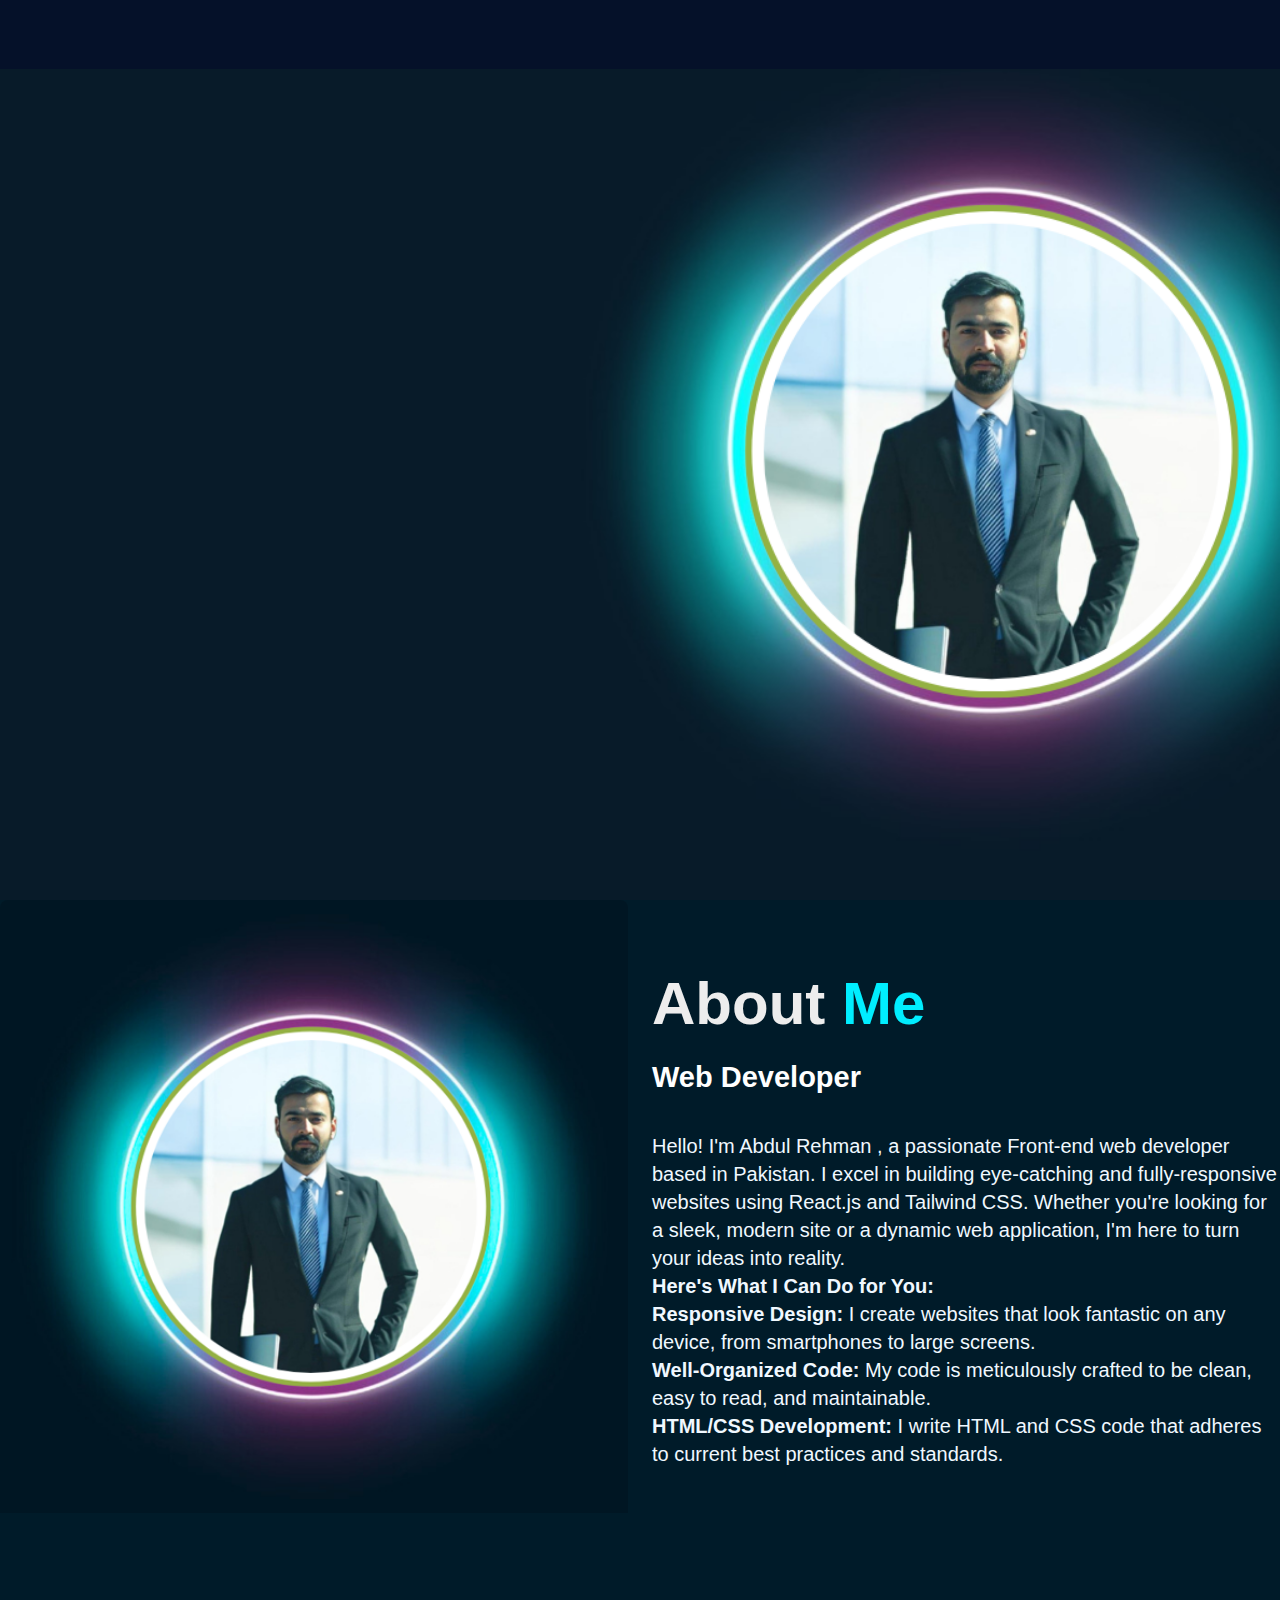
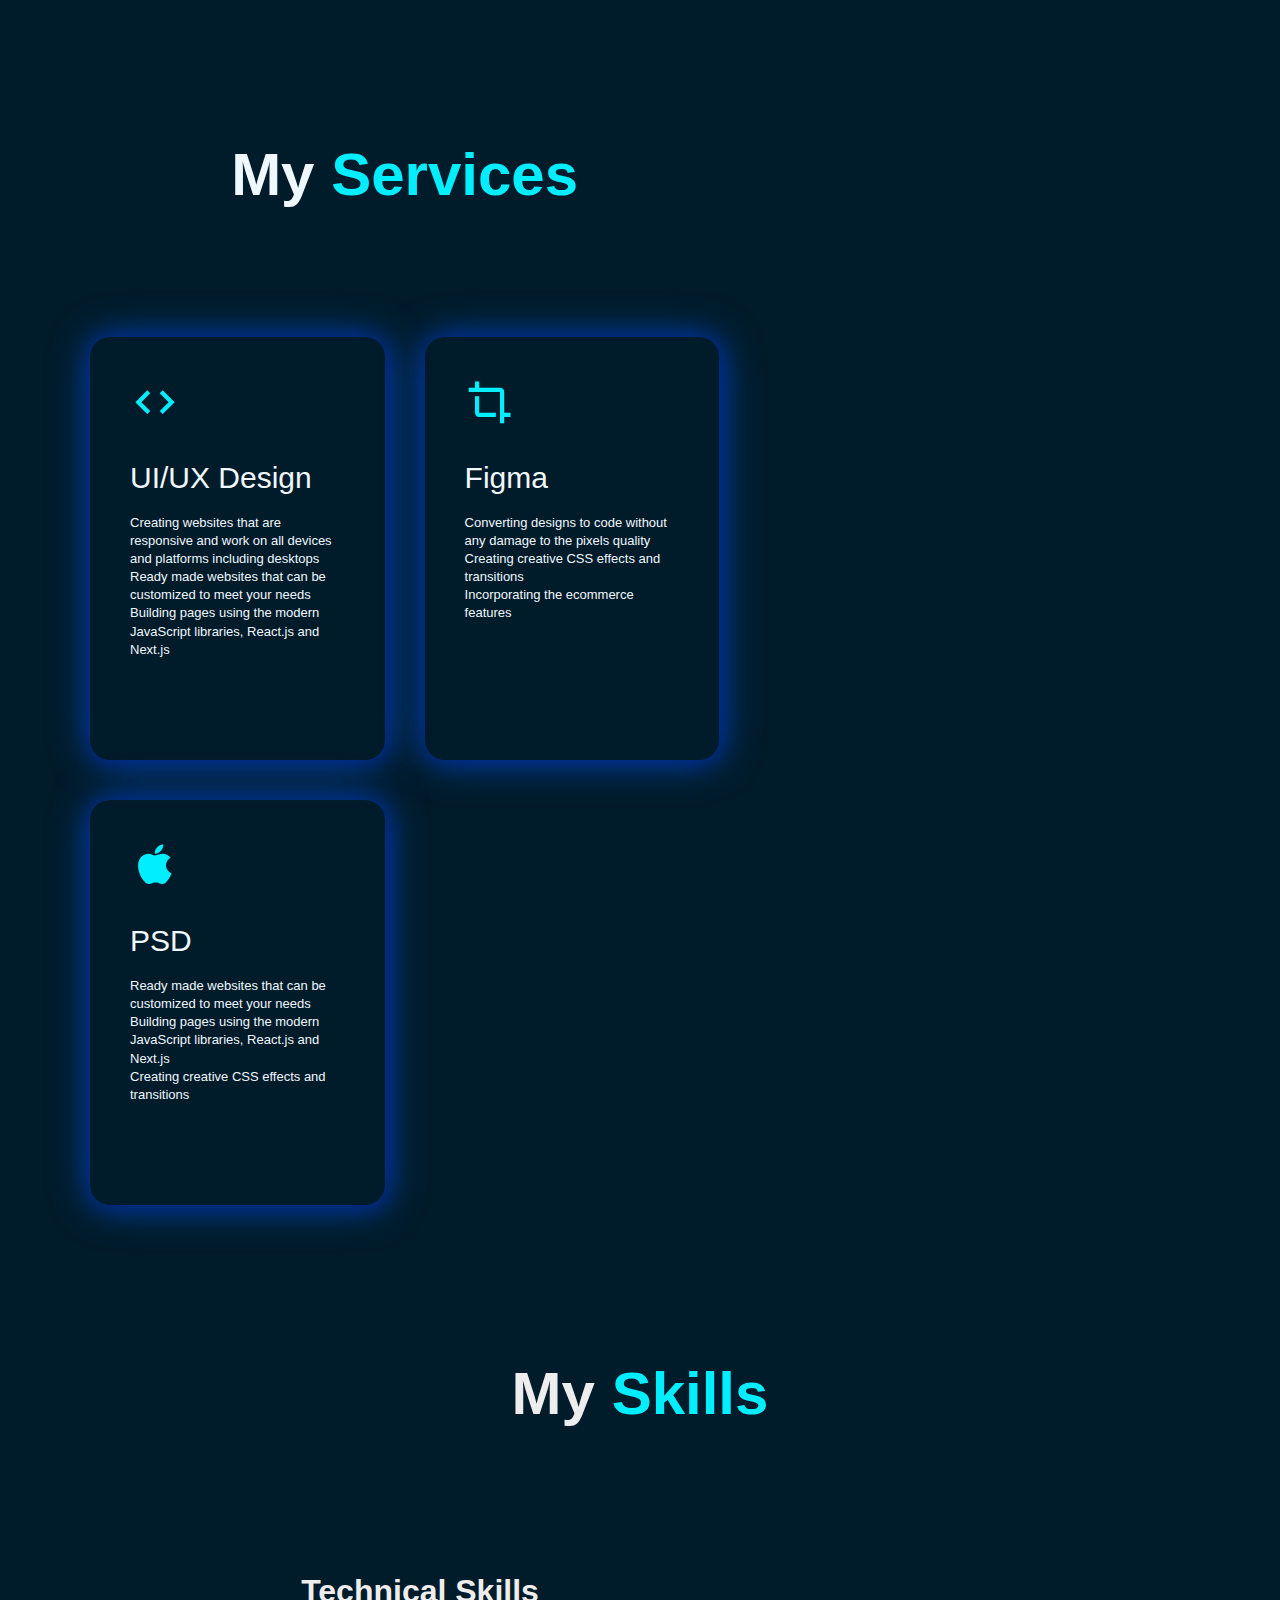
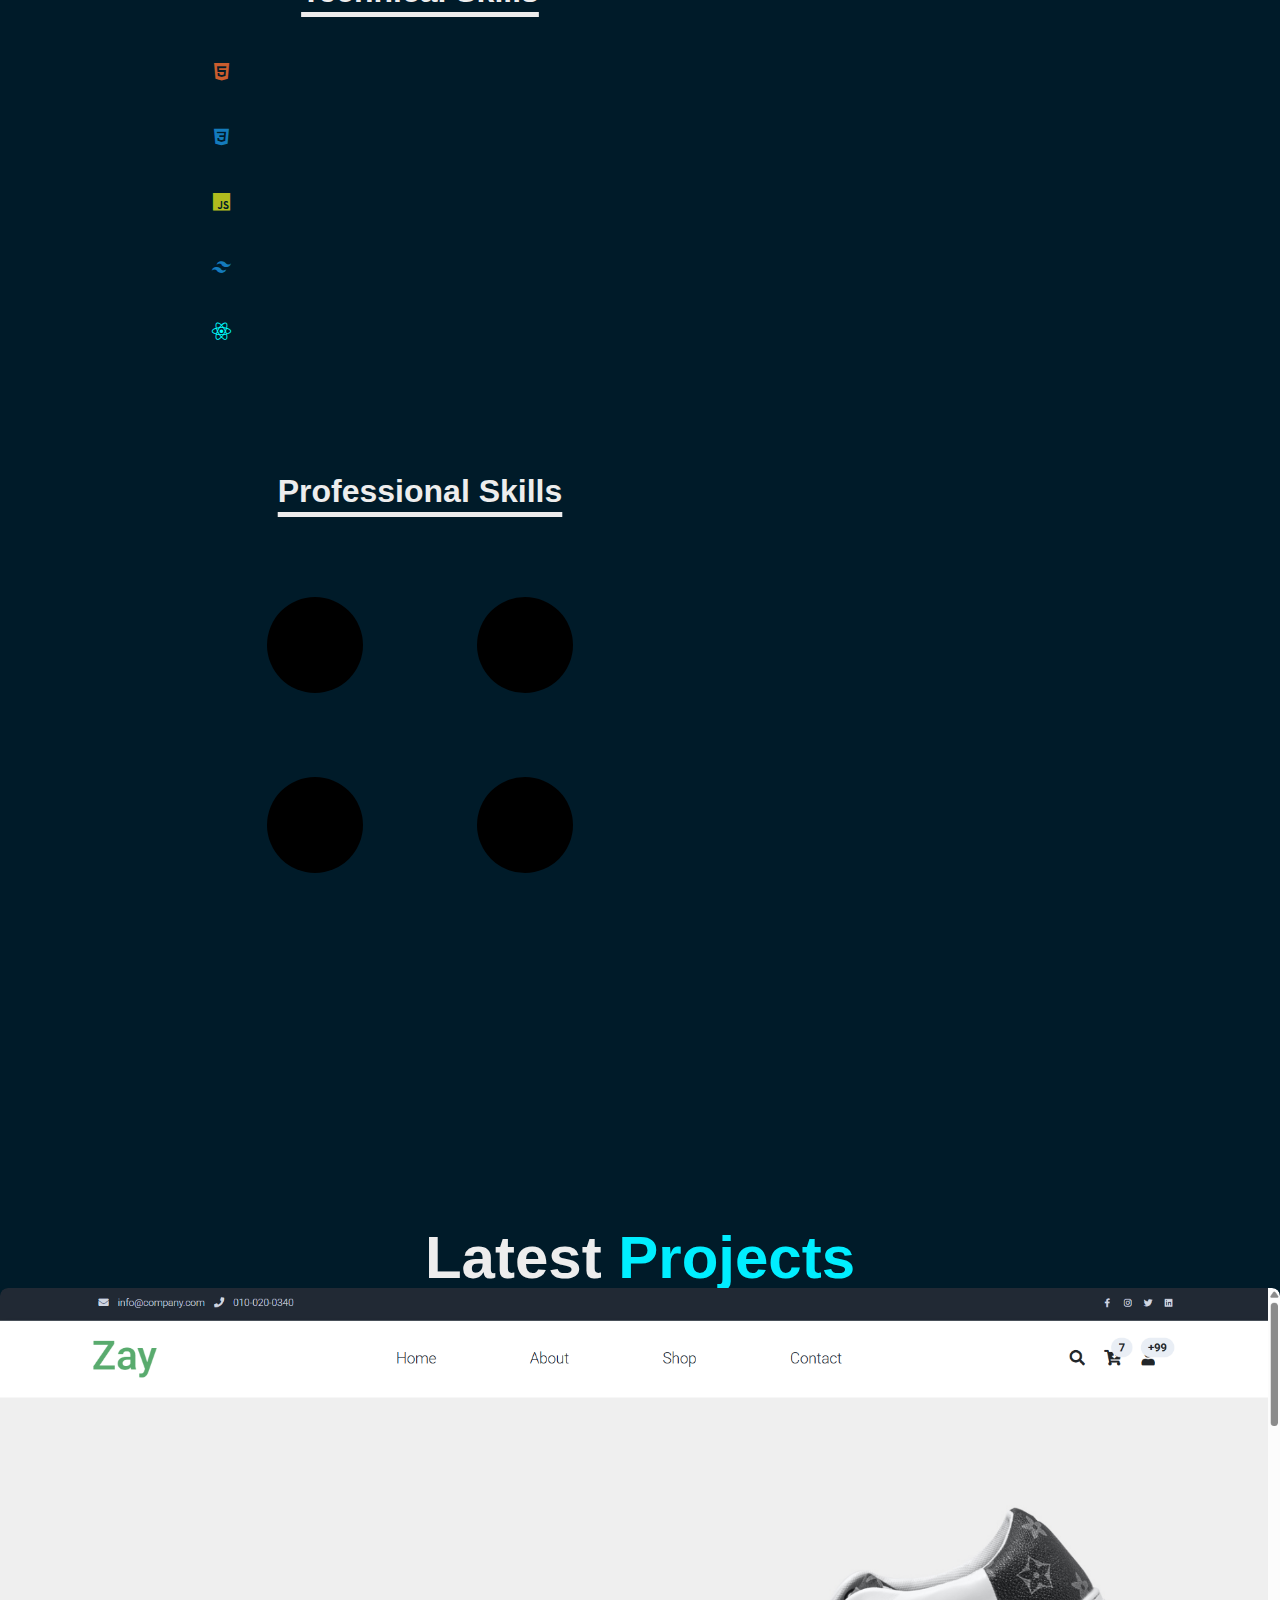
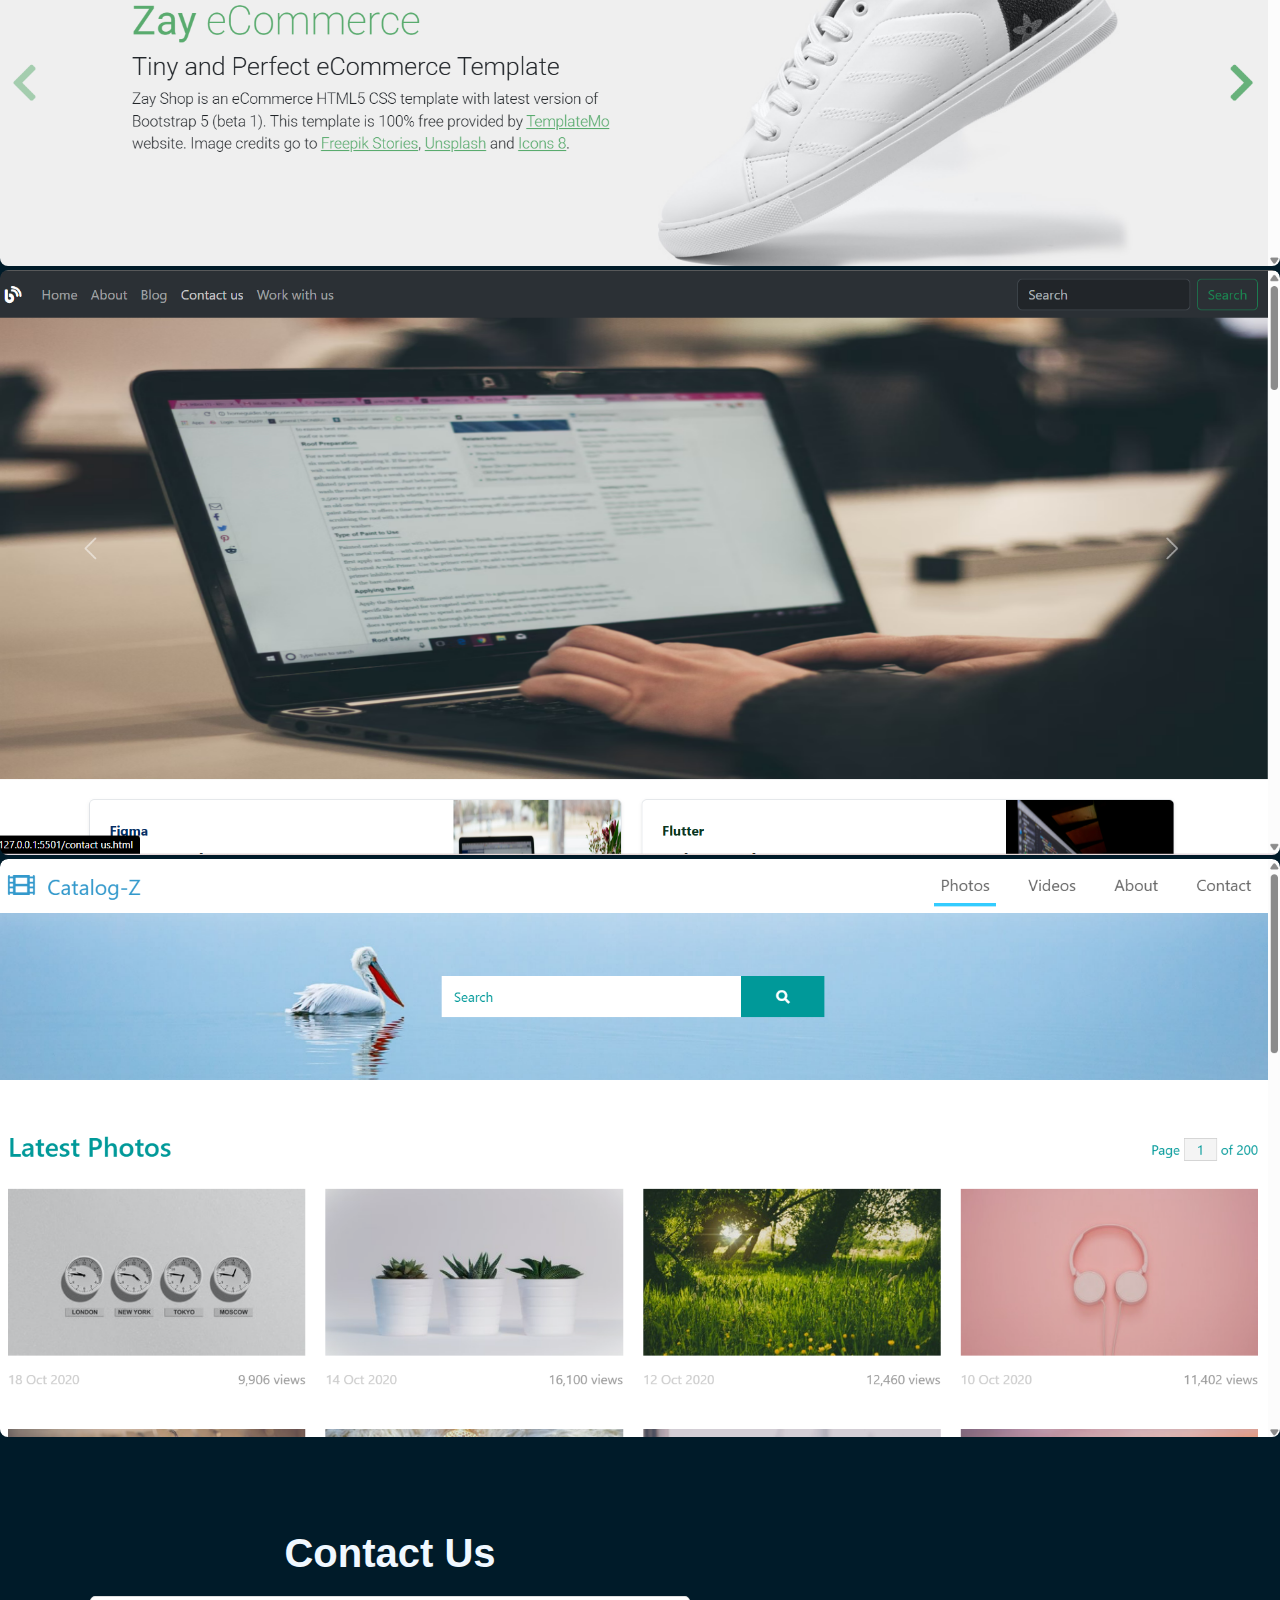
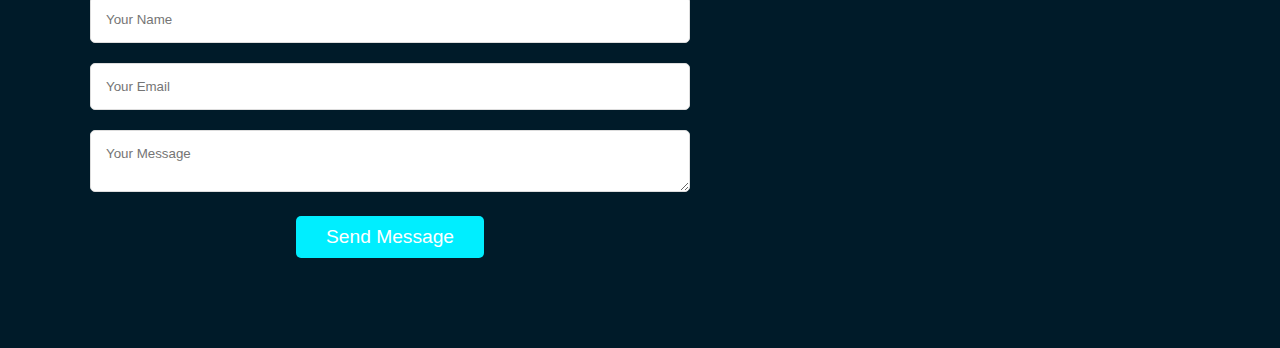
==== index.html @ 51a571d7 "Project added" ====
<!DOCTYPE html>
<html lang="en">

<head>
    <meta charset="UTF-8">
    <meta name="viewport" content="width=device-width, initial-scale=1.0">
    <title>Portfolio</title>
    <link rel="stylesheet" href="style.css">
    <link href='https://unpkg.com/boxicons@2.1.4/css/boxicons.min.css' rel='stylesheet'>
</head>

<body>
    <!-- header/navbar -->
    <header class="header">
        <a href="#" class="logo">Portfolio</a>


        <nav class="navbar">
                <a href="#home" style="--i:1" class="active">Home</a>
                <a href="#about" style="--i:2">About</a>
                <a href="#Services" style="--i:3">Skills</a>
                <a href="#portfolio" style="--i:4">Portfolio</a>
                <a href="#contact" style="--i:5">Contact</a>
        </nav>
    </header>

    <main>
        <!-- Hero Section/Home -->
        <section class="home" id="home">
            <div class="home-content">
                <h3>Hello, It's Me</h3>
                <h1>Abdul Rehman</h1>
                <h3>And I'm a</h3>
                <p>Trusted Frontend Developer with 5 years
                    <br> of experience , I am Abdul Rehman. <br> With a strong
                    background in software <br> engineering and a passion for innovation, <br> I specialize in frontend
                    development using <br> HTML, CSS, JavaScript and Tailwind CSS.
                </p>
                <div class="home-sci">
                    <a href="#" style="--i:6"><i class='bx bxl-github'></i></a>
                    <a href="#" style="--i:7"><i class='bx bxl-instagram'></i></a>
                    <a href="#" style="--i:8"><i class='bx bxl-facebook-square'></i></a>
                    <a href="#" style="--i:9"><i class='bx bxl-linkedin-square'></i></a>
                </div>
                <a href="#" class="btn-box">More About Me</a>
            </div>

        </section>
        <!-- About -->
        <section class="about" id="about">
            <div class="about-img">
                <img src="./Screenshot 2025-03-26 035234.png" alt="">
            </div>
            <div class="about-text">
                <h2>About <span>Me</span></h2>
                <h4>Web Developer</h4>
                <p>Hello! I'm Abdul Rehman , a passionate Front-end web developer based in Pakistan. I excel in building
                    eye-catching and fully-responsive websites using React.js and Tailwind CSS. Whether you're looking
                    for a sleek, modern site or a dynamic web application, I'm here to turn your ideas into reality.
                    <br>
                    <b>Here's What I Can Do for You:</b> <br>
                    <b>Responsive Design:</b> I create websites that look fantastic on any device, from smartphones to
                    large screens. <br>
                    <b>Well-Organized Code:</b> My code is meticulously crafted to be clean, easy to read, and
                    maintainable. <br>
                    <b>HTML/CSS Development:</b> I write HTML and CSS code that adheres to current best practices and
                    standards.
                </p>
                <a href="#" class="btn-box">More About Me</a>
            </div>

        </section>
        <!-- Services -->
        <section>
            <div class="Services" id="Services">
                <div class="container">
                    <h1 class="sub-title">My <span>Services</span></h1>
                    <div class="Services-list">
                        <div>
                            <i class='bx bx-code' style='color:#00eeff'></i>
                            <h2>UI/UX Design</h2>
                            <p>Creating websites that are responsive and work on all devices and platforms including
                                desktops <br>
                                Ready made websites that can be customized to meet your needs
                                <br> Building pages using the modern JavaScript libraries, React.js and Next.js
                            </p>
                            <a href="#" class="read">learn more</a>
                        </div>
                        <div>
                            <i class='bx bx-crop' style='color:#00eeff'></i>
                            <h2>Figma</h2>
                            <p>Converting designs to code without any damage to the pixels quality <br>
                                Creating creative CSS effects and transitions
                                <br>
                                Incorporating the ecommerce features
                            </p>
                            <a href="#" class="read">learn more</a>
                        </div>
                        <div>
                            <i class='bx bxl-apple' style='color:#00eeff'></i>
                            <h2>PSD</h2>
                            <p>Ready made websites that can be customized to meet your needs
                                <br>
                                Building pages using the modern JavaScript libraries, React.js and Next.js
                                <br> Creating creative CSS effects and transitions
                            </p>
                            <a href="#" class="read">learn more</a>
                        </div>
                    </div>
                </div>
            </div>
        </section>
        <!-- Skills -->

        <h1 class="sub-title">My <span>Skills</span></h1>

        <section>
            <div class="container1" id="Skills">
                <h1 class="heading1">Technical Skills</h1>
                <div class="Technical-bars">
                    <div class="bar"><i style="color: #c95d2e;" class='bx bxl-html5'></i>
                        <div class="info">
                            <span>HTML</span>
                        </div>
                        <div class="progress-line html">
                            <span></span>
                        </div>
                    </div>
                    <div class="bar"><i style="color: #147bbc;" class='bx bxl-css3'></i>
                        <div class="info">
                            <span>CSS</span>
                        </div>
                        <div class="progress-line css">
                            <span></span>
                        </div>
                    </div>
                    <div class="bar"><i style="color: #b0bc1e;" class='bx bxl-javascript'></i>
                        <div class="info">
                            <span>JavaScript</span>
                        </div>
                        <div class="progress-line JavaScript">
                            <span></span>
                        </div>
                    </div>
                    <div class="bar"><i style="color: #147bbc;" class='bx bxl-tailwind-css'></i>
                        <div class="info">
                            <span>Tailwind-CSS</span>
                        </div>
                        <div class="progress-line Tailwind-CSS">
                            <span></span>
                        </div>
                    </div>
                    <div class="bar"><i style="color: aqua;" class='bx bxl-react'></i>
                        <div class="info">
                            <span>React</span>
                        </div>
                        <div class="progress-line React">
                            <span></span>
                        </div>
                    </div>
                </div>
            </div>


            <div class="container1">
                <h1 class="heading1">Professional Skills</h1>
                <div class="radial-bars">

                    <div class="radial-bar">
                        <svg x="0px" y="0px" viewBox="0 0 200 200">
                            <circle class="progress-bar" cx="100" cy="100" r="80"></circle>
                            <circle class="path path-1" cx="100" cy="100" r="80"></circle>
                        </svg>
                        <div class="percentage">90%</div>
                        <div class="text">Creativity</div>
                    </div>
                    <div class="radial-bar">
                        <svg x="0px" y="0px" viewBox="0 0 200 200">
                            <circle class="progress-bar" cx="100" cy="100" r="80"></circle>
                            <circle class="path path-2" cx="100" cy="100" r="80"></circle>
                        </svg>
                        <div class="percentage">65%</div>
                        <div class="text">Communication</div>
                    </div>
                    <div class="radial-bar">
                        <svg x="0px" y="0px" viewBox="0 0 200 200">
                            <circle class="progress-bar" cx="100" cy="100" r="80"></circle>
                            <circle class="path path-3" cx="100" cy="100" r="80"></circle>
                        </svg>
                        <div class="percentage">75%</div>
                        <div class="text">Problem Solving</div>
                    </div>
                    <div class="radial-bar">
                        <svg x="0px" y="0px" viewBox="0 0 200 200">
                            <circle class="progress-bar" cx="100" cy="100" r="80"></circle>
                            <circle class="path path-4" cx="100" cy="100" r="80"></circle>
                        </svg>
                        <div class="percentage">85%</div>
                        <div class="text">Team-Work</div>
                    </div>
                </div>
            </div>
        </section>

        <!-- Portfolio -->

        <section>
            <div id="portfolio" id="project">
                <div class="main-text" id="project">
                    <h2>Latest <span>Projects</span></h2>
                    <div class="portfolio-content">
                        <div class="row">
                            <img src="./Screenshot 2025-03-26 003918.png" alt="">
                            <div class="layer">
                                <h5>E-commerce</h5>
                            </div>
                        </div>
                    </div>
                    <div class="portfolio-content">
                        <div class="row">
                            <img src="./Screenshot 2025-03-26 004250.png" alt="">
                            <div class="layer">
                                <h5>Blogging</h5>
                            </div>
                        </div>
                    </div>
                    <div class="portfolio-content">
                        <div class="row">
                            <img src="./Screenshot 2025-03-26 004415.png" alt="">
                            <div class="layer">
                                <h5>Blogging</h5>
                            </div>
                        </div>
                    </div>
                </div>
            </div>
        </section>

        <!-- contact -->
        <section id="contact" class="section contact-section">
            <div class="container">
                <h2>Contact <span> Us</span></h2>
                <form id="contact-form">
                    <input type="text" name="name" placeholder="Your Name" required>
                    <input type="email" name="email" placeholder="Your Email" required>
                    <textarea name="message" placeholder="Your Message" required></textarea>
                    <button type="submit">Send Message</button>
                </form>
            </div>
        </section>

    </main>
    <script src="/script.js"></script>
</body>

</html>
---- style.css ----
* {
  margin: 0;
  padding: 0;
  box-sizing: border-box;
  font-family: "poppins", sans-serif;
}

body {
  color: #ededed;
  background: #001b29;
}
/* header */
.header {
  position: fixed;
  top: 0;
  left: 0;
  width: 100%;
  padding: 20px 10%;
  background: #051129;
  display: flex;
  justify-content: space-between;
  align-items: center;
  z-index: 100;
}

.logo {
  position: relative;
  font-size: 25px;
  color: #fff;
  text-decoration: none;
  font-weight: 600;
  cursor: default;
  opacity: 0;
  animation: slideRight 1s ease forwards;
}

.navbar a {
  display: inline-block;
  font-size: 25px;
  color: #fff;
  text-decoration: none;
  font-weight: 500;
  margin-left: 35px;
  transition: 0.3s;
  opacity: 0;
  animation: slideTop 0.5s ease forwards;
  animation-delay: calc(0.2 * var(--i));
}
.navbar a:hover {
  color: #0ef;
}

/* Hero section */

.home {
  position: relative;
  width: 100%;
  height: 100vh;
  background: url("./Untitled\ design.png")
    no-repeat;
  background-size: cover;
  background-position: center;
  display: flex;
  
  justify-content: space-between;
  align-items: center;
  padding: 70px 10% 0;
}

.home-content {
  max-width: 600px;
}
.home-content h3 {
  font-size: 32px;
  font-weight: 700px;
  opacity: 0;
  animation: slideBottom 1s ease forwards;
  animation-delay: 0.7s;
}
.home-content h1 {
  font-size: 56px;
  font-weight: 700;
  margin: -3px 0;
  opacity: 0;
  animation: slideRight 1s ease forwards;
  animation-delay: 1s;
}
.home-content p {
  font-size: 20px;
  opacity: 0;
  animation: slideLeft 1s ease forwards;
  animation-delay: 1s;
}
.home-sci a {
  display: inline-flex;
  justify-content: center;
  align-items: center;
  width: 40px;
  height: 40px;
  background: transparent;
  border: 2px solid #0ef;
  border-radius: 50%;
  font-size: 20px;
  color: #0ef;
  text-decoration: none;
  transition: 0.5s ease;
  opacity: 0;
  animation: slideLeft 1s ease forwards;
  animation-delay: calc(0.2s * var(--i));
  margin: 30px 15px 30px 0;
}
.home-sci a:hover {
  background: #0ef;
  color: #001b29;
  box-shadow: 0 0 20px #0ef;
}
.btn-box {
  display: inline-block;
  padding: 12px 20px;
  background: #0ef;
  border-radius: 40px;
  font-size: 16px;
  color: #001b29;
  letter-spacing: 1px;
  text-decoration: none;
  font-weight: 600;
  opacity: 0;
  animation: slideTop 1s ease forwards;
  animation-delay: 2s;
  box-shadow: 0 0 5px #0ef, 0 0 25px #0ef;
}
.btn-box:hover {
  box-shadow: 0 0 5px cyan, 0 0 25px cyan, 0 0 50px cyan, 0 0 100px cyan,
    0 0 200px cyan;
}




/* About Section */

.about{
    display: grid;
    grid-template-columns: repeat(2, 1fr);
    align-items: center;
    gap: 1.5rem;
}
.about-img img{
    padding-bottom: 20%;
    max-width: 630px;
    height: auto;
    width: 100%;
    border-radius: 8px;
}
.about-text h2{
    font-size: 60px;
}
.about-text h2 span{
    color: #0ef;
}
.about-text h4{
    font-size: 29px;
    font-weight: 600;
    color: #fff;
    line-height: 1.7;
    margin: 15px 0 30px;
}
.about-text p{
    color: aliceblue;
    font-size: 20px;
    line-height: 1.4;
    margin-bottom: 4rem;
}

/* Services */

#Services{
    color: aliceblue;
    font-size: 20px;
    line-height: 1.4;
    margin-bottom: 4rem;
}
.sub-title{
    text-align: center;
    font-size: 60px;
    padding-bottom: 70px;
}
.sub-title span{
    color: #0ef;
}
.container {
    padding: 90px;
}
.Services-list {
    display: grid;
    grid-template-columns: repeat(auto-fit,minmax(259px,1fr));
    grid-gap: 40px;
    margin-top: 50px;
}
.Services-list div{
    background-color: transparent;
    padding: 40px;
    font-size: 13px;
    font-weight: 13px;
    border-right: 10px;
    border-radius: 20px;
    transition: background 0.5s, transform 0.5s;
    box-shadow: 1px 1px 20px #012290f7,
    1px 1px 40px #0053b8f7;
}
.Services-list div i{
  font-size:  50px;
  margin-bottom: 30px;
}
.Services-list div h2{
  font-size: 30px;
  font-weight: 500;
  margin-bottom: 15px;
}
.Services-list div a{
  text-decoration: none;
  color: #000000;
  font-size: 12px;
  margin-top: 20px;
  display: inline-block;
}
.read{
  display: inline-block;
  padding: 12px 28px;
  background: #0ef;
  border-radius: 40px;
  font-size: 16px;
  color: #001b29;
  letter-spacing: 1px;
  text-decoration: none;
  font-weight: 600;
  opacity: 0;
  animation: slideTop 1s ease forwards;
  animation-delay: 2s;
  box-shadow: 0 0 5px #0ef,
  0 0 25px #0ef;
}
.read:hover {
  box-shadow: 0 0 5px cyan, 0 0 25px cyan, 0 0 50px cyan, 0 0 100px cyan,
  0 0 200px cyan;
}
.Services-list div:hover{
  transform: translateY(-10px);
}

/* Skill */

section{
  display: flex;
  flex-wrap: wrap;
}
.container1{
  width: 600px;
  height: 500px;
  padding: 75px 90px;
  margin-left: 120px;
}
.heading1{
  text-align: center;
  text-decoration: underline;
  text-underline-offset: 10px;
  text-decoration-thickness: 5px;
  margin-bottom: 50px;
}
.bar{
  font-size: 23px;
}
.Technical-bars .bar{
  margin-top: 40px 0;
}
.Technical-bars .bar:first-child{
  margin-top: 0;
}
.Technical-bars .bar:last-child{
  margin-bottom: 0;
}
.Technical-bars .bar .info{
  margin-bottom: 5px;
}
.Technical-bars .bar .info span{
  font-size: 17px;
  font-weight: 500;
  animation: showText 0.5s 1s linear forwards;
  opacity: 0;
}
.Technical-bars .bar .progress-line{
  position: relative;
  border-radius: 10px;
  width: 100%;
  height: 5px;
  background-color: #000000;
  animation: animate 1s cubic-bezier(1,0,0,5,1) forwards;
  transform: scaleX(0);
  transform-origin: left;
}

@keyframes animate {
  100%{
    transform: scaleX(1);
  }
}
.Technical-bars .bar .progress-line span{
  height: 100%;
  background-color: #0ef;
  position: absolute;
  border-radius: 10px;
  animation: animate 1s 1s cubic-bezier(1,0,0,5,1) forwards;
  transform: scaleX(0);
  transform-origin: left;
}
.progress-line .html span{
  width: 90%;
}
.progress-line .css span{
  width: 60%;
}
.progress-line .JavaScript span{
  width: 70%;
}
.progress-line .Tailwind-CSS span{
  width: 80%;
}
.progress-line .React span{
  width: 75%;
}


.progress-line span::after{
  position: absolute;
  padding: 1px 8px;
  background-color: #000000;
  color: #fff;
  font-size: 12px;
  border-radius: 3px;
  top: -20px;
  right: -20px;
  animation: showText 0.5s  1.5s linear forwards;
  opacity: 0;
}
.progress-line .html span::after{
  content: "90%";
}
.progress-line .css span::after{
  content: "60%";
}
.progress-line .JavaScript span::after{
  content: "85%";
}
.progress-line .Tailwind-CSS span::after{
  content: "90%";
}
.progress-line .React span::after{
  content: "90%";
}

.progress-line span::before{
  content: "";
  position: absolute;
  width: 0;
  height: 0;
  border: 7px solid transparent;
  border-bottom-width: 0px;
  border-right-width: 0px;
  border-top-color: #000;
  top: -10px;
  right: 0;
  animation: showText 0.5s 1.5s linear forwards;
  opacity: 0;
}

@keyframes showText{
  100%{
    opacity: 1;
  }
} 

.radial-bars{
  width: 100%;
  display: flex;
  flex-wrap: wrap;
  justify-content: space-evenly;
  align-items: flex-start;
}
.radial-bars .radial-bar{
  width: 50%;
  height: 170px;
  margin-bottom: 10px;
  position: relative;
}

.radial-bars .radial-bar svg{
  position: absolute;
  top: 50%;
  left: 50%;
  transform: translate(-50%, -50%) rotate(-90deg);
  width: 120px;
  height: 160px;
}
.radial-bars .radial-bar .prgress-bar{
  stroke-width: 10;
  stop-color: black;
  fill: transparent;
  stroke-dasharray: 502;
  stroke-dashoffset: 502;
  stroke-linecap: round;
  animation: animate-bar 1s linear forwards;
}
@keyframes animate-bar {
  100%{
    stroke-dashoffset: -1;
  }
} 
.path{
  stroke-width: 10;
  stroke: #0ef;
  fill: transparent;
  stroke-dasharray: 502;
  stroke-dashoffset: 502;
  stroke-linecap: round;
}
.path-1{animation: animate-path1 1s 1s linear forwards;}
.path-2{animation: animate-path2 1s 1s linear forwards;}
.path-3{animation: animate-path3 1s 1s linear forwards;}
.path-4{animation: animate-path4 1s 1s linear forwards;}

@keyframes animate-path1 {
  100%{
    stroke-dashoffset: 50;;
  }
  
}
@keyframes animate-path2 {
  100%{
    stroke-dashoffset: 175;;
  }
  
}@keyframes animate-path3 {
  100%{
    stroke-dashoffset: 125;;
  }
  
}
@keyframes animate-path4 {
  100%{
    stroke-dashoffset: 75;;
  }
  
}

.radial-bar .percentage{
  position: absolute;
  top: 50%;
  left: 50%;
  transform: translate(-50%, -50%);
  font-size: 17px;
  font-weight: 500;
  animation: showText 0.5 1s linear forwards;
  opacity: 0;
}
.radial-bar .text{
  width: 100%;
  position: absolute;
  text-align: center;
  left: 50%;
  bottom: -5px;
  transform: translateX(-50px);
  font-size: 17px;
  font-weight: 500;
  animation: showText 0.5 1s linear forwards;
  opacity: 0; 
} 

/* Portfolio */

.main-text{
  padding-top: 130px;
  margin-top: 200px;
}

.main-text h2{
  font-size: 60px;
  line-height: 1;
  text-align: center;
}
.main-text h2 span{
  color: #0ef;
}
.portfolio-content{
  display: grid;
  grid-template-columns: repeat(auto-fit, minmax(359px, auto));
}
.row{
  position: relative;
  overflow: hidden;
  border-radius: 8px;
  cursor: pointer;
}
.row img{
  width: 100%;
  border-radius: 8px;
  display: inline;
  transition: transform 0.5s;
}
.layer{
  width: 100%;
  height: 0;
  background: linear-gradient(rgba(0,0,0,0.1),#0ef);
  position: absolute;
  border-radius: 8px;
  left: 0;
  bottom: 0;
  overflow: hidden;
  display: flex;
  flex-direction: column;
  align-items: center;
  justify-content: center;
  text-align: center;
  padding: 0 40px;
  transition: height 0.5s;
}
.layer h5{
  color: #000;
  font-size: 20px;
  font-weight: 600;
  margin-bottom: 15px;
}
.row:hover img{
  transform: scale(1.1);
}
.row:hover .layer{
  height: 100%;
}


/* Contact Section */
.contact-section {
  color: #ededed;
  background: #001b29;
  text-align: center;
}

.contact-section h2 {
  color:  aliceblue;
  font-size: 2.5rem;
  margin-bottom: 20px;
}

#contact-form {
  max-width: 600px;
  margin: 0 auto;
}

#contact-form input, #contact-form textarea {
  width: 100%;
  padding: 15px;
  margin-bottom: 20px;
  border: 1px solid #ddd;
  border-radius: 5px;
}

#contact-form button {
  padding: 10px 30px;
  background-color: #0ef;
  color: #fff;
  border: none;
  font-size: 1.2rem;
  cursor: pointer;
  border-radius: 5px;
}

#contact-form button:hover {
  box-shadow: 0 0 5px cyan, 0 0 25px cyan, 0 0 50px cyan, 0 0 100px cyan,
  0 0 200px cyan;
}






@keyframes slideRight {
  0% {
    transform: translateX(-100px);
    opacity: 0;
  }
  100% {
    transform: translateX(0px);
    opacity: 1;
  }
}

@keyframes slideLeft {
  0% {
    transform: translateX(100px);
    opacity: 0;
  }
  100% {
    transform: translateX(0px);
    opacity: 1;
  }
}

@keyframes slideTop {
  0% {
    transform: translateY(100px);
    opacity: 0;
  }
  100% {
    transform: translateY(0px);
    opacity: 1;
  }
}
@keyframes slideBottom {
  0% {
    transform: translateY(-100px);
    opacity: 0;
  }
  100% {
    transform: translateY(0px);
    opacity: 1;
  }
}


/* Responsive Style */

@media(max-width: 768px){
  .navbar{
    display: flex;
    flex-direction: column;
  }
}
@media(min-width: 480px){
  .home{
    display: grid;
    grid-template-columns: repeat(auto-fit)

  }
}
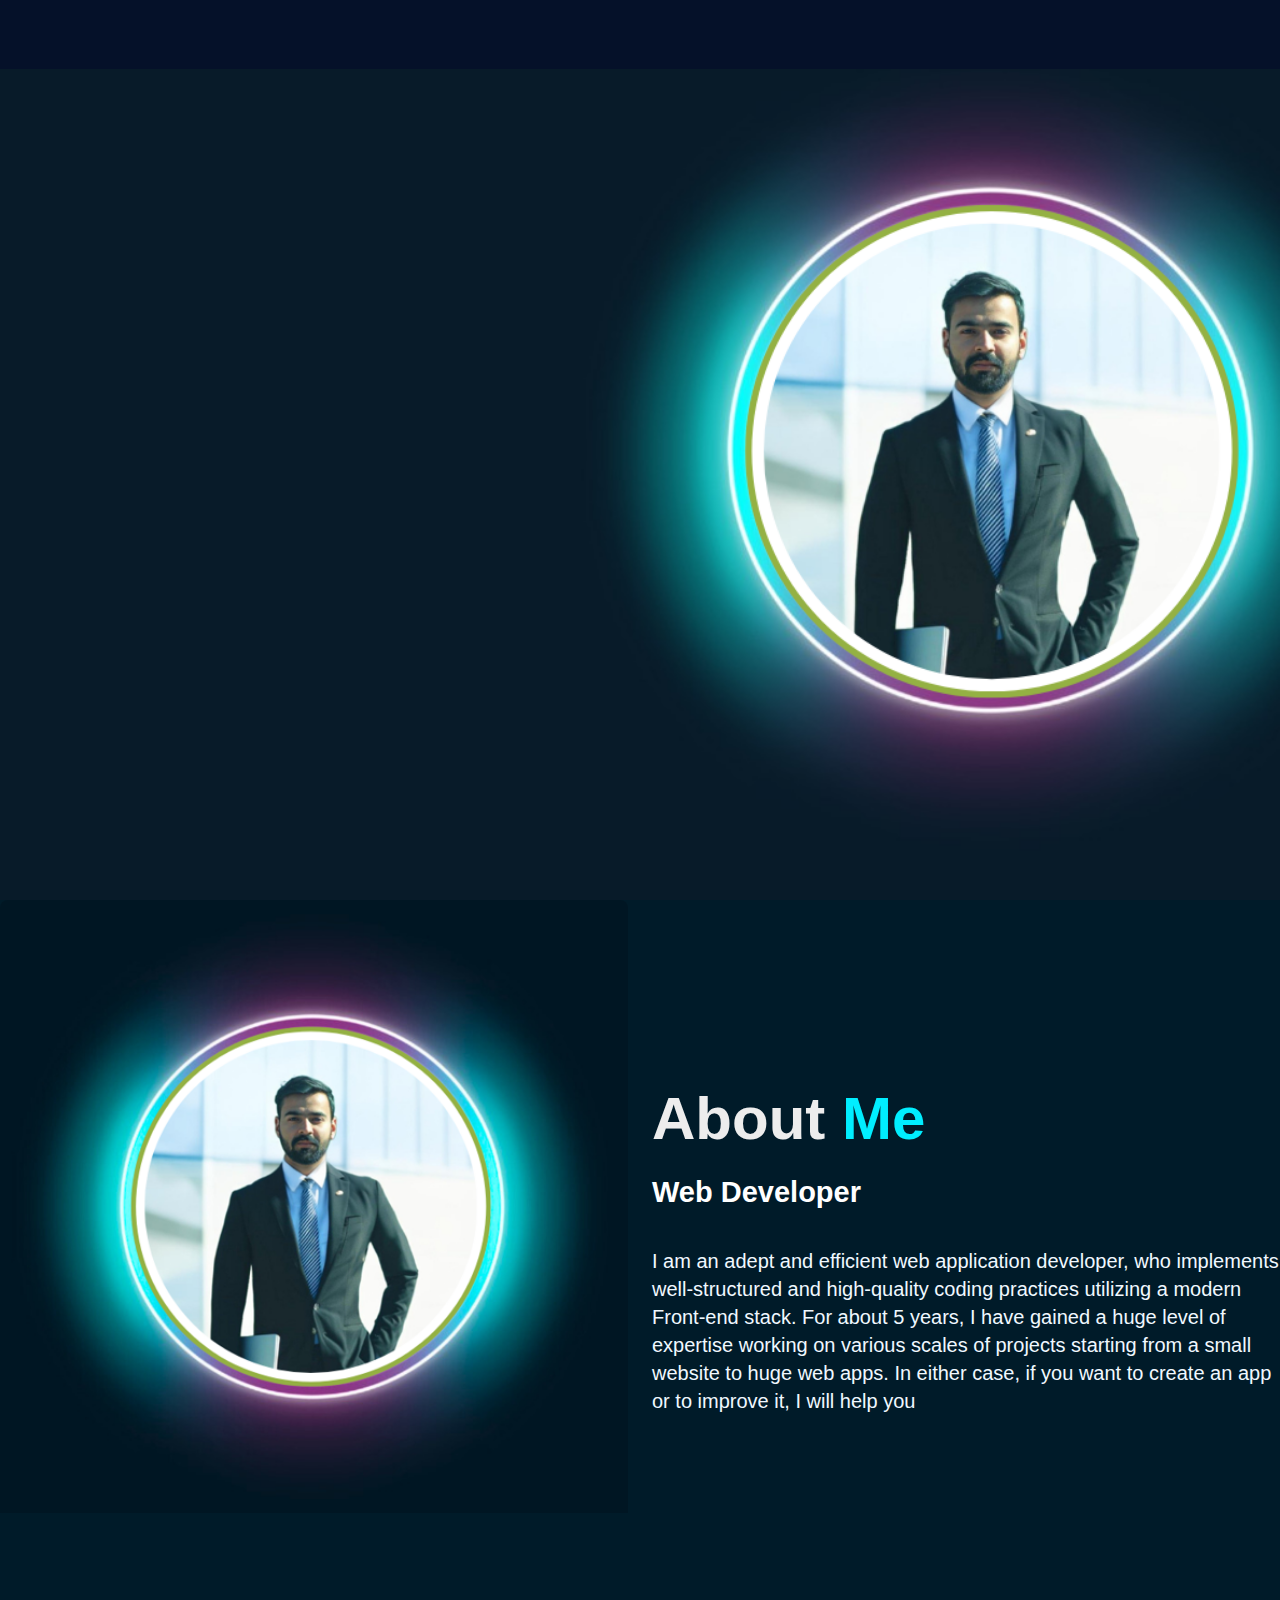
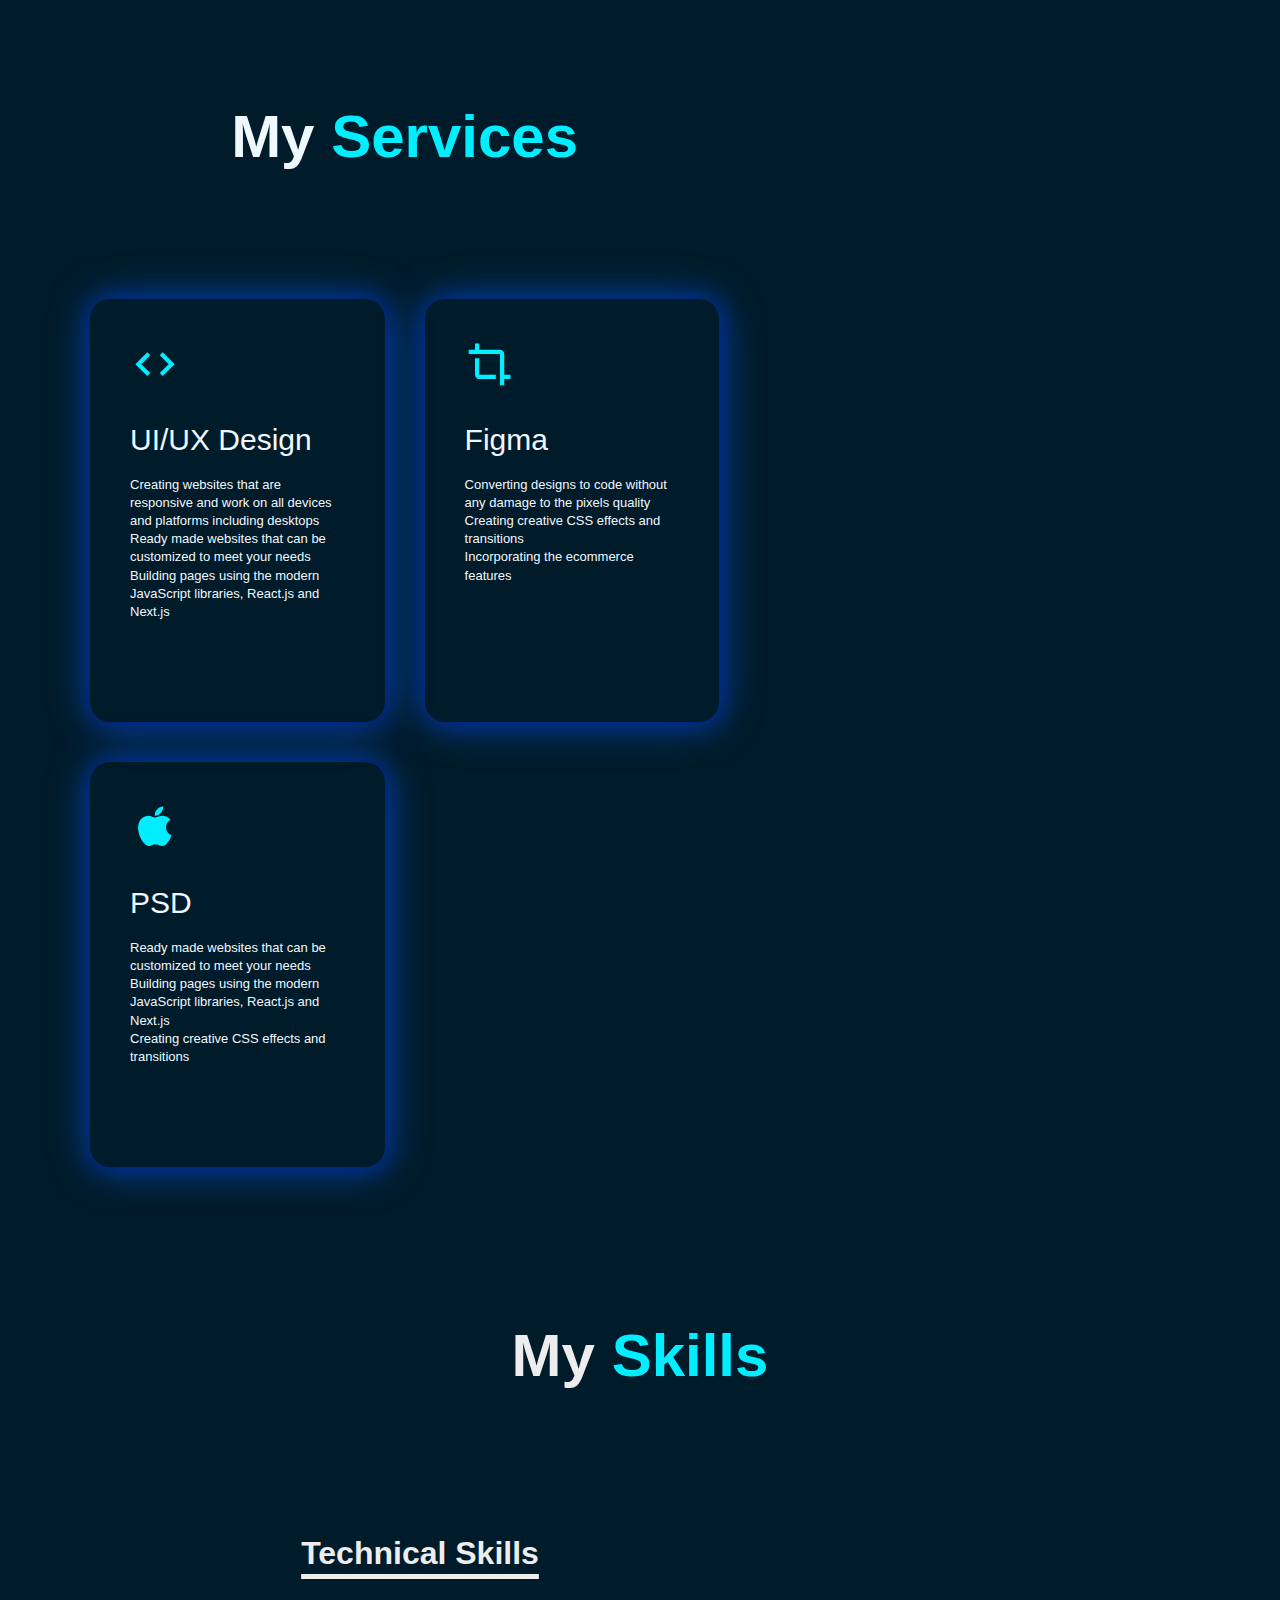
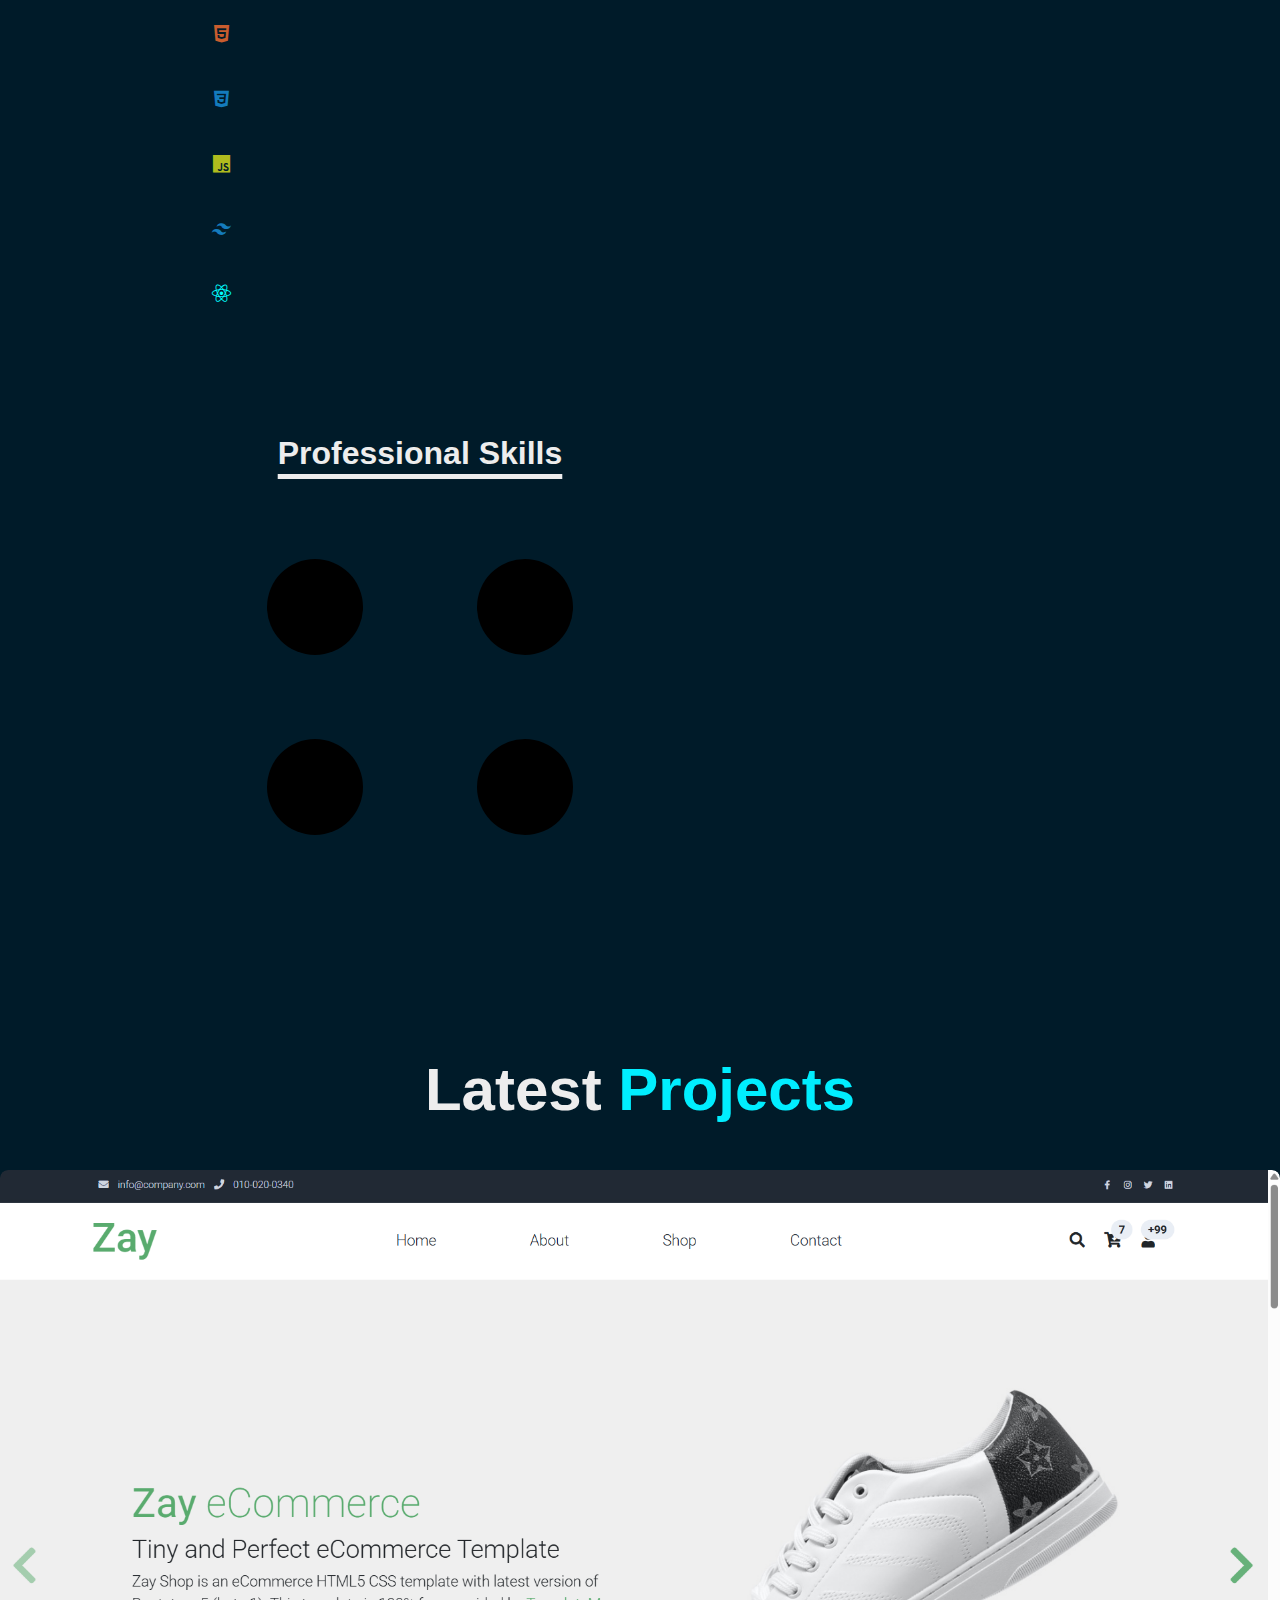
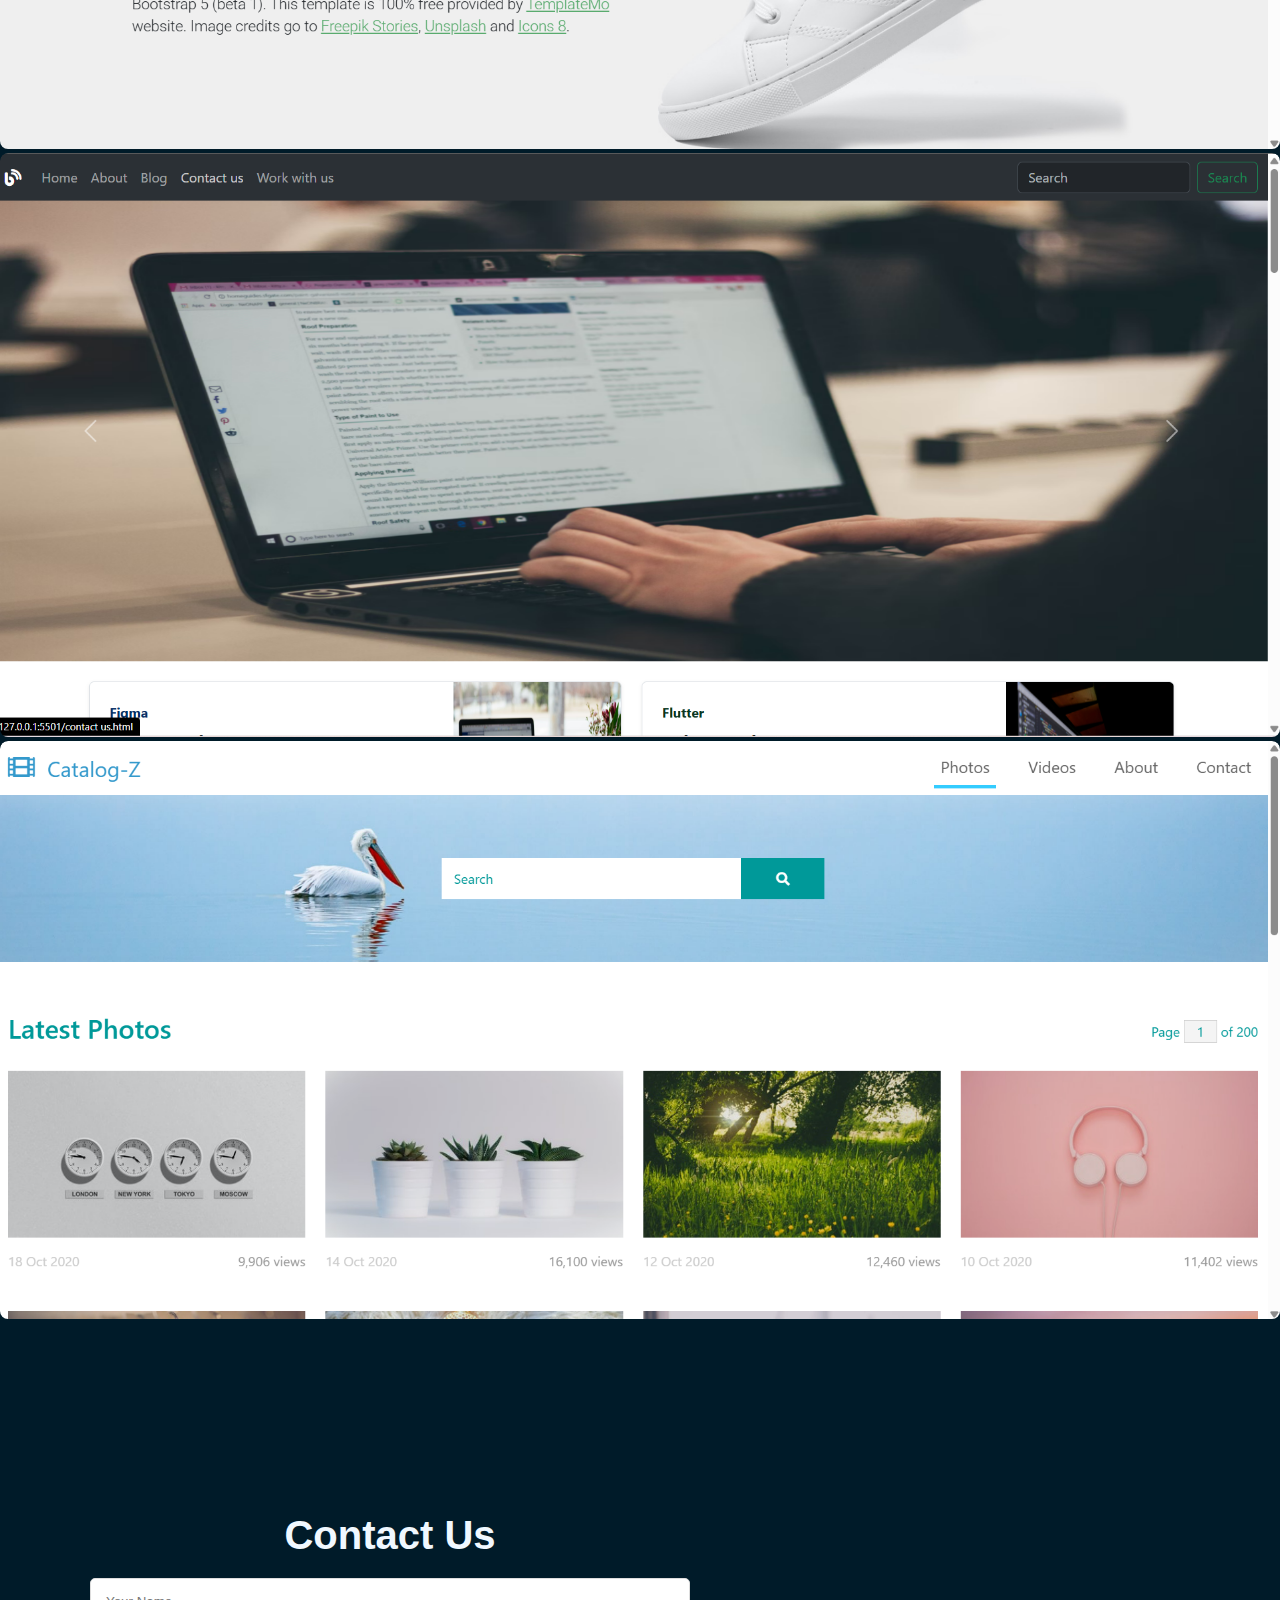
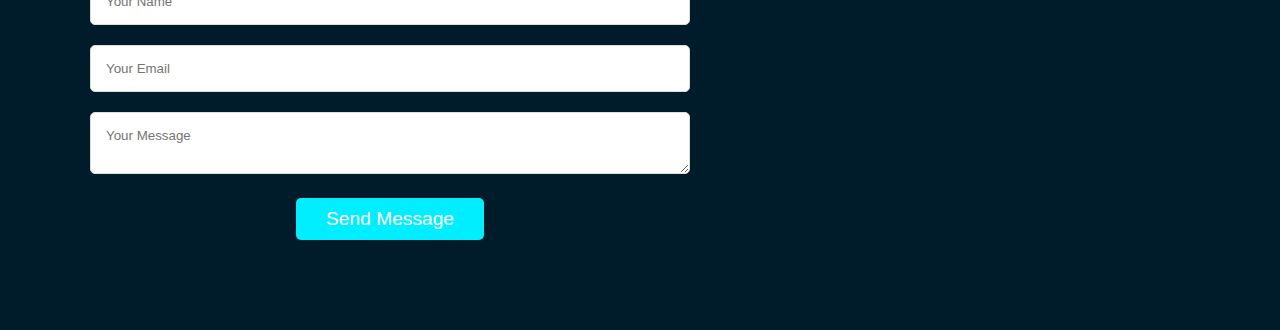
==== commit fd68177b: "New files added and previous modified" ====
--- a/index.html
+++ b/index.html
@@ -12,15 +12,25 @@
 <body>
     <!-- header/navbar -->
     <header class="header">
+
         <a href="#" class="logo">Portfolio</a>
 
 
         <nav class="navbar">
-                <a href="#home" style="--i:1" class="active">Home</a>
-                <a href="#about" style="--i:2">About</a>
-                <a href="#Services" style="--i:3">Skills</a>
-                <a href="#portfolio" style="--i:4">Portfolio</a>
-                <a href="#contact" style="--i:5">Contact</a>
+            <input type="checkbox" id="check">
+            <label for="check" class="checkbtn">
+                <i class='bx bx-menu'></i>
+            </label>
+
+
+            <ul>
+                <li> <a href="./index.html" style="--i:1" class="active">Home</a></li>
+                <li> <a href="./about.html" style="--i:2">About</a></li>
+                <li><a href="./Skills.html" style="--i:3">Skills/Services</a></li>
+                <li> <a href="./portfolio.html" style="--i:4">Portfolio</a></li>
+                <li> <a href="./contact.html" style="--i:5">Contact</a></li>
+            </ul>
+
         </nav>
     </header>
 
@@ -32,9 +42,9 @@
                 <h1>Abdul Rehman</h1>
                 <h3>And I'm a</h3>
                 <p>Trusted Frontend Developer with 5 years
-                    <br> of experience , I am Abdul Rehman. <br> With a strong
-                    background in software <br> engineering and a passion for innovation, <br> I specialize in frontend
-                    development using <br> HTML, CSS, JavaScript and Tailwind CSS.
+                    of experience , I am Abdul Rehman. With a strong
+                    background in software engineering and a passion for innovation, I specialize in frontend
+                    development using HTML, CSS, JavaScript and Tailwind CSS.
                 </p>
                 <div class="home-sci">
                     <a href="#" style="--i:6"><i class='bx bxl-github'></i></a>
@@ -54,17 +64,11 @@
             <div class="about-text">
                 <h2>About <span>Me</span></h2>
                 <h4>Web Developer</h4>
-                <p>Hello! I'm Abdul Rehman , a passionate Front-end web developer based in Pakistan. I excel in building
-                    eye-catching and fully-responsive websites using React.js and Tailwind CSS. Whether you're looking
-                    for a sleek, modern site or a dynamic web application, I'm here to turn your ideas into reality.
-                    <br>
-                    <b>Here's What I Can Do for You:</b> <br>
-                    <b>Responsive Design:</b> I create websites that look fantastic on any device, from smartphones to
-                    large screens. <br>
-                    <b>Well-Organized Code:</b> My code is meticulously crafted to be clean, easy to read, and
-                    maintainable. <br>
-                    <b>HTML/CSS Development:</b> I write HTML and CSS code that adheres to current best practices and
-                    standards.
+                <p>
+                    I am an adept and efficient web application developer, who implements well-structured and
+                    high-quality coding practices utilizing a modern Front-end stack. For about 5 years, I have gained a
+                    huge level of expertise working on various scales of projects starting from a small website to huge
+                    web apps. In either case, if you want to create an app or to improve it, I will help you
                 </p>
                 <a href="#" class="btn-box">More About Me</a>
             </div>
--- a/style.css
+++ b/style.css
@@ -3,6 +3,7 @@
   padding: 0;
   box-sizing: border-box;
   font-family: "poppins", sans-serif;
+  list-style: none;
 }
 
 body {
@@ -34,7 +35,7 @@
   animation: slideRight 1s ease forwards;
 }
 
-.navbar a {
+.navbar ul li{
   display: inline-block;
   font-size: 25px;
   color: #fff;
@@ -46,25 +47,81 @@
   animation: slideTop 0.5s ease forwards;
   animation-delay: calc(0.2 * var(--i));
 }
+.navbar ul li a{
+  text-decoration: none;
+  color: #fff;
+}
+
 .navbar a:hover {
   color: #0ef;
 }
 
+.checkbtn{
+  font-size: 30px;
+  color: #fff;
+  float: right;
+  line-height: 80px;
+  margin-right: 40px;
+  cursor: pointer;
+  display: none;
+}
+
+#check{
+  display: none ;
+}
+
+@media(max-width: 858px){
+  .checkbtn{
+    display: block;
+  }
+  ul{
+    position: fixed;
+    width: 100%;
+    height: 100vh;
+    background: #001b29;
+    top: 80px;
+    left: -100%;
+    text-align: center;
+    transition: all .5s;
+  }
+  .navbar ul li{
+    display: block;
+    margin: 50px 0;
+    line-height: 30px;
+  }
+  .navbar ul li a{
+    font-size: 20px;
+  }
+  a:hover,a.active{
+    background: none;
+    color: #0ef;
+  }
+  #check:checked ~ ul{
+    left: 0;
+  }
+}
+
 /* Hero section */
 
 .home {
   position: relative;
   width: 100%;
   height: 100vh;
-  background: url("./Untitled\ design.png")
-    no-repeat;
+  background: url("./Untitled\ design.png") no-repeat;
   background-size: cover;
   background-position: center;
-  display: flex;
+  /* display: flex;
   
   justify-content: space-between;
+  align-items: center; */
+
+  display: grid;
+  grid-template-columns: repeat(2, 1fr);
   align-items: center;
+  gap: 1.5rem;
   padding: 70px 10% 0;
+  margin-top: auto;
+  padding-top: auto;
 }
 
 .home-content {
@@ -146,14 +203,16 @@
     gap: 1.5rem;
 }
 .about-img img{
-    padding-bottom: 20%;
-    max-width: 630px;
+    padding-bottom: 6%;
+    max-width: 100vh;
     height: auto;
     width: 100%;
     border-radius: 8px;
 }
 .about-text h2{
-    font-size: 60px;
+  margin-top: 100px;
+  padding-top: 50px;
+  font-size: 60px;
 }
 .about-text h2 span{
     color: #0ef;
@@ -179,6 +238,7 @@
     font-size: 20px;
     line-height: 1.4;
     margin-bottom: 4rem;
+    margin-top: 50px;
 }
 .sub-title{
     text-align: center;
@@ -478,14 +538,15 @@
 /* Portfolio */
 
 .main-text{
-  padding-top: 130px;
-  margin-top: 200px;
+  padding-top: 100px;
+  margin-top: 50px;
 }
 
 .main-text h2{
   font-size: 60px;
   line-height: 1;
   text-align: center;
+  padding: 50px;
 }
 .main-text h2 span{
   color: #0ef;
@@ -542,6 +603,7 @@
   color: #ededed;
   background: #001b29;
   text-align: center;
+  margin-top: 100px;
 }
 
 .contact-section h2 {
@@ -627,18 +689,6 @@
 }
 
 
-/* Responsive Style */
-
-@media(max-width: 768px){
-  .navbar{
-    display: flex;
-    flex-direction: column;
-  }
-}
-@media(min-width: 480px){
-  .home{
-    display: grid;
-    grid-template-columns: repeat(auto-fit)
-
-  }
-}
+
+
+
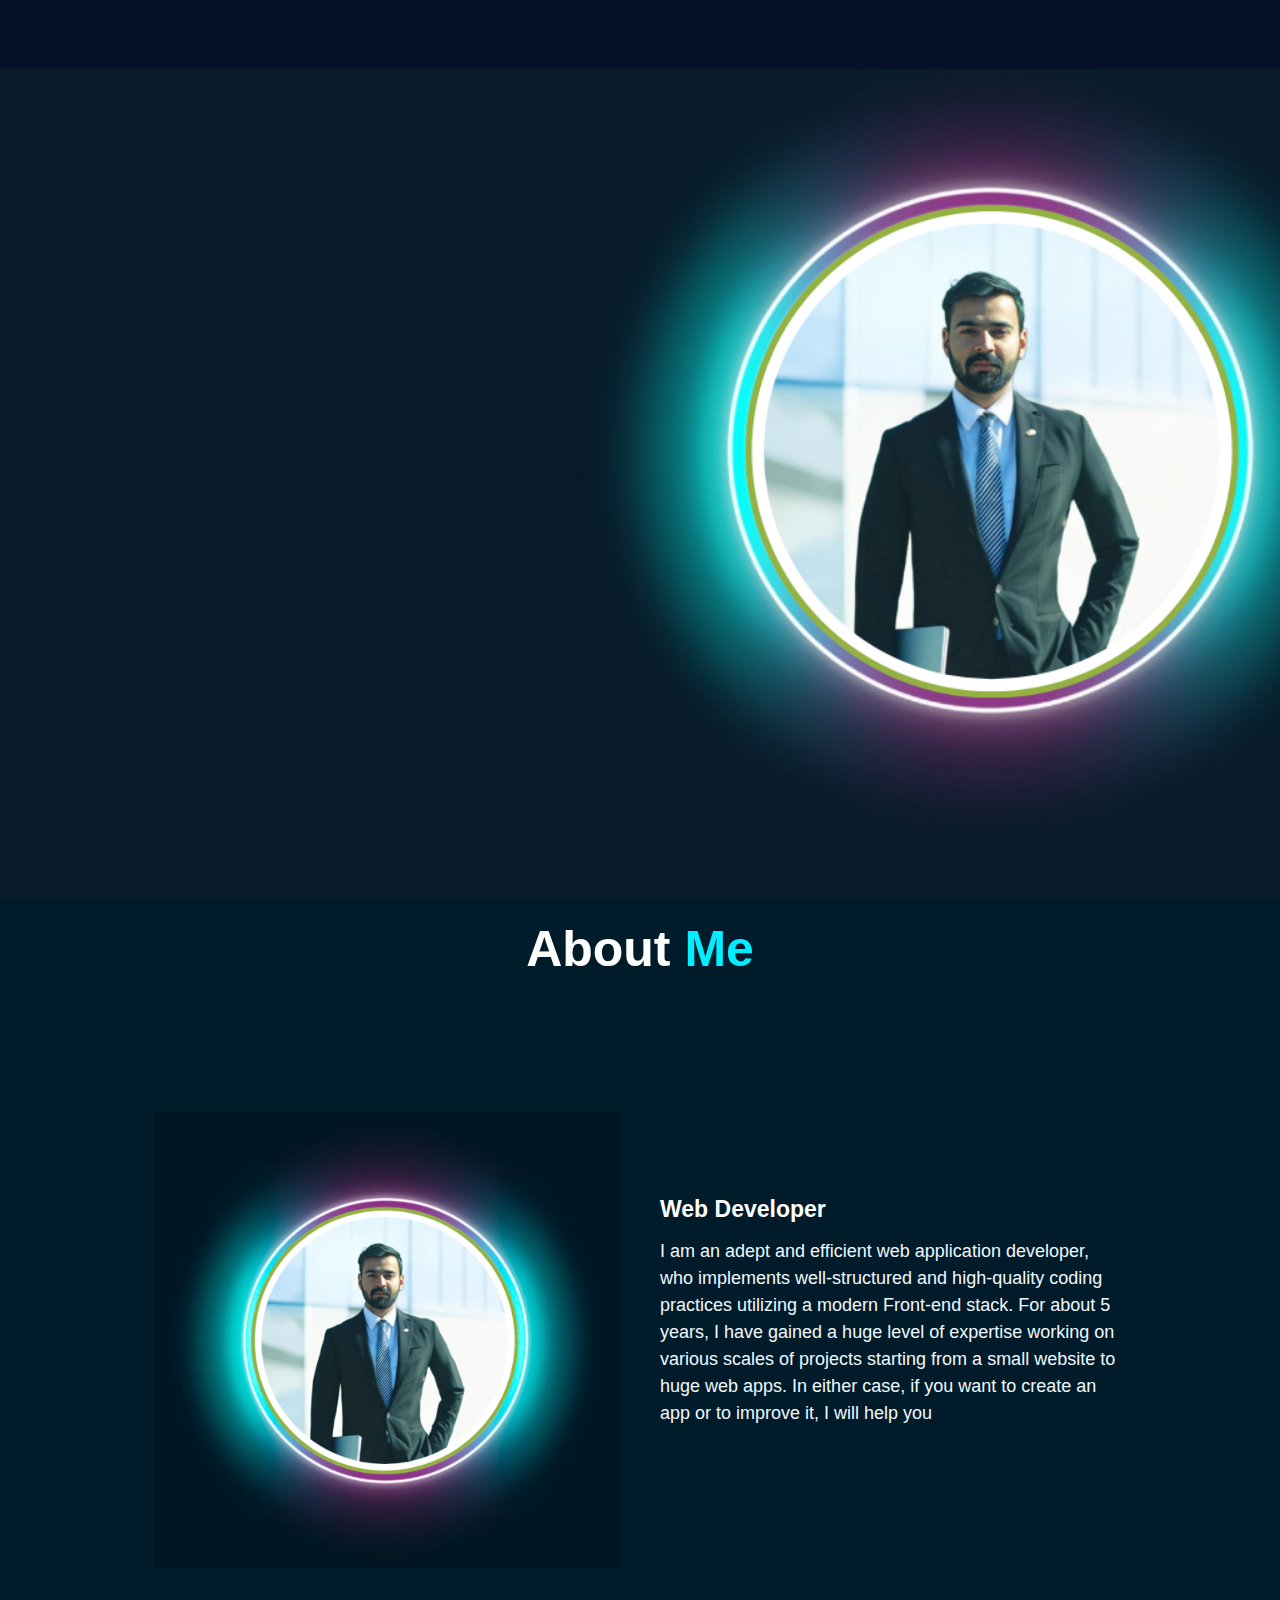
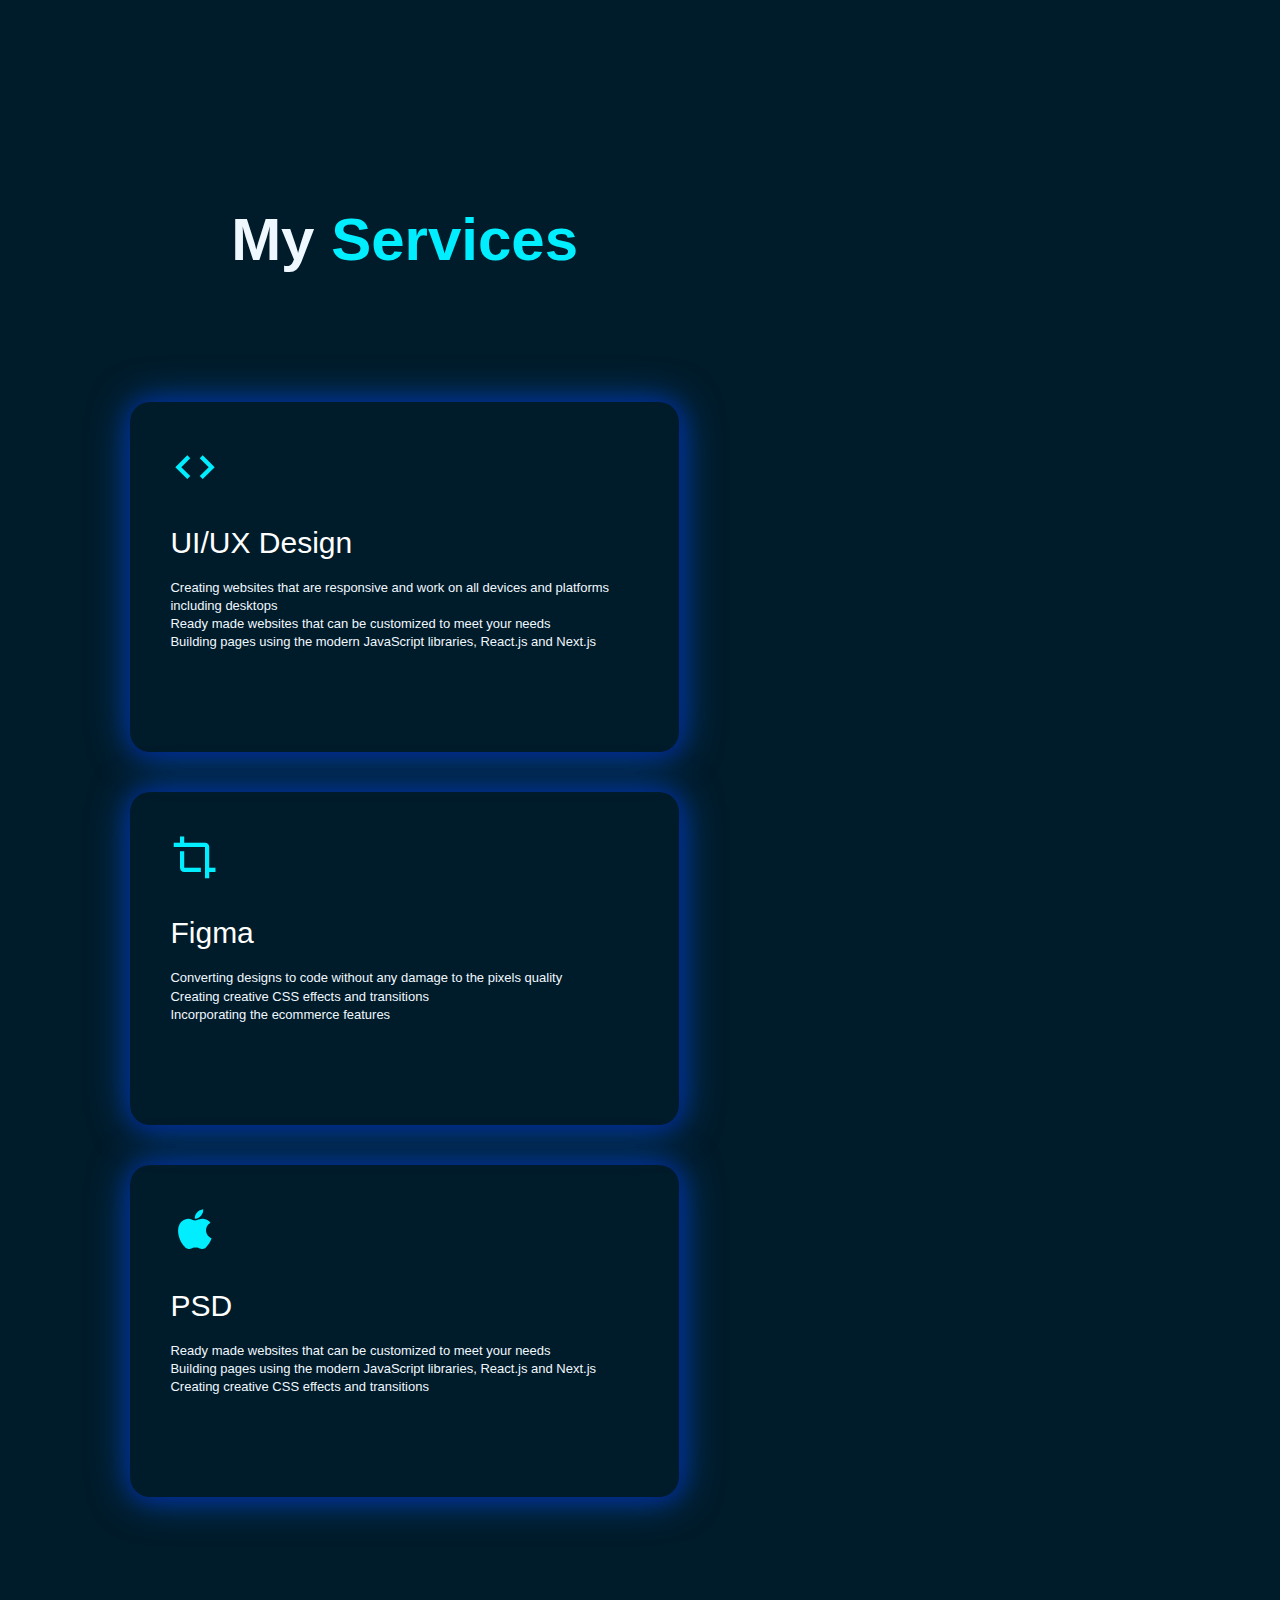
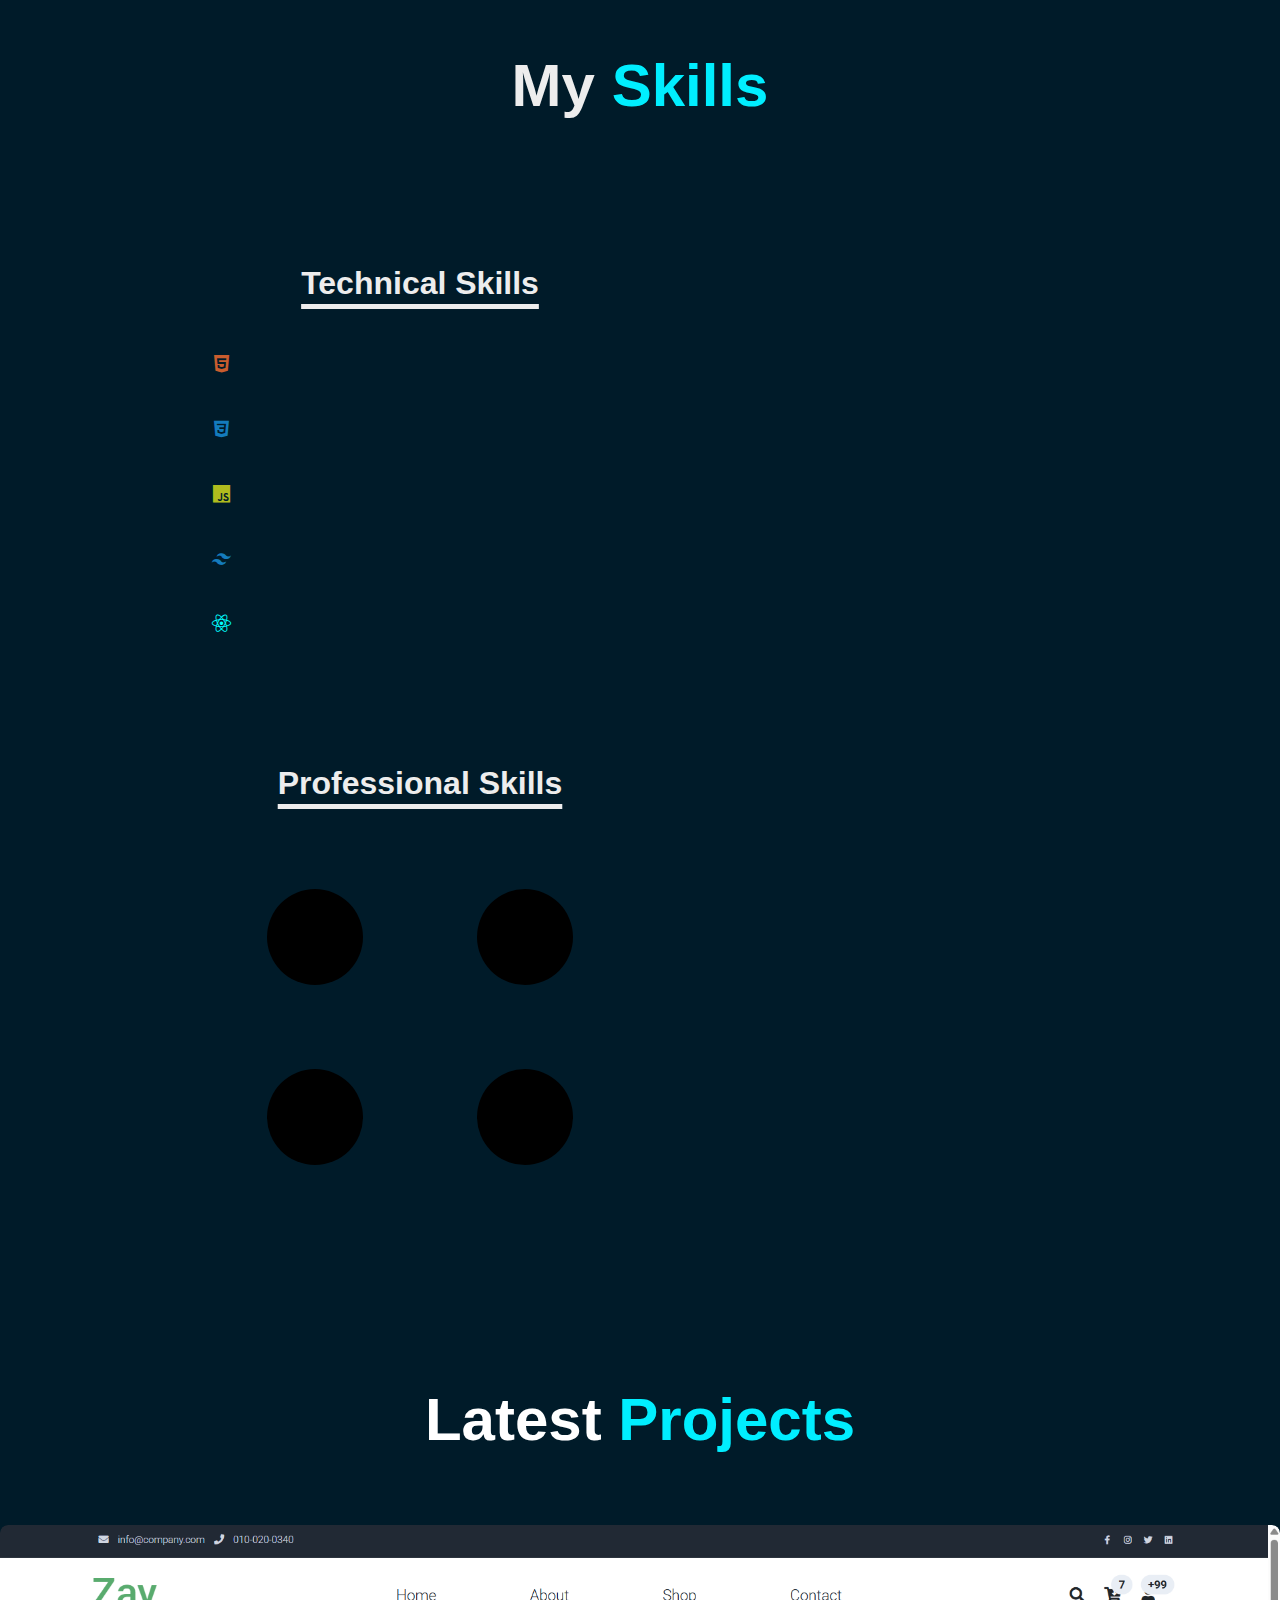
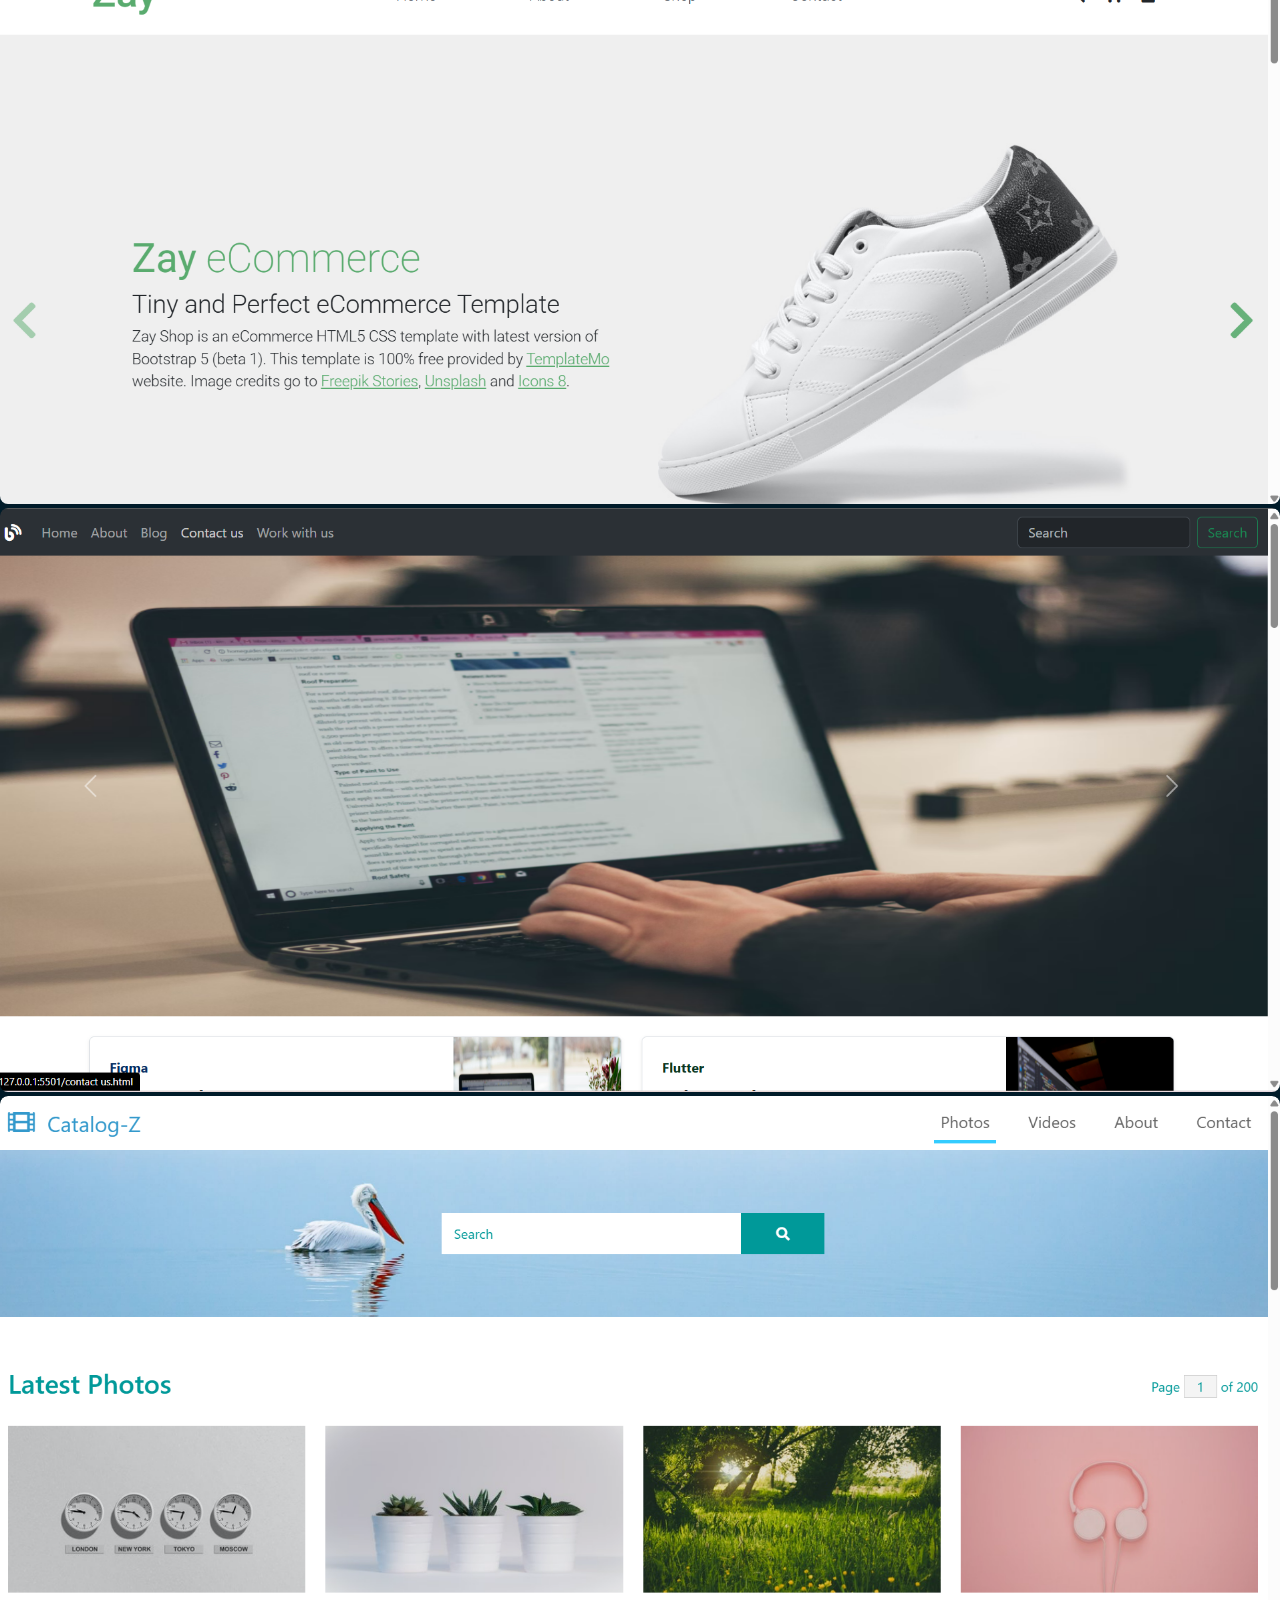
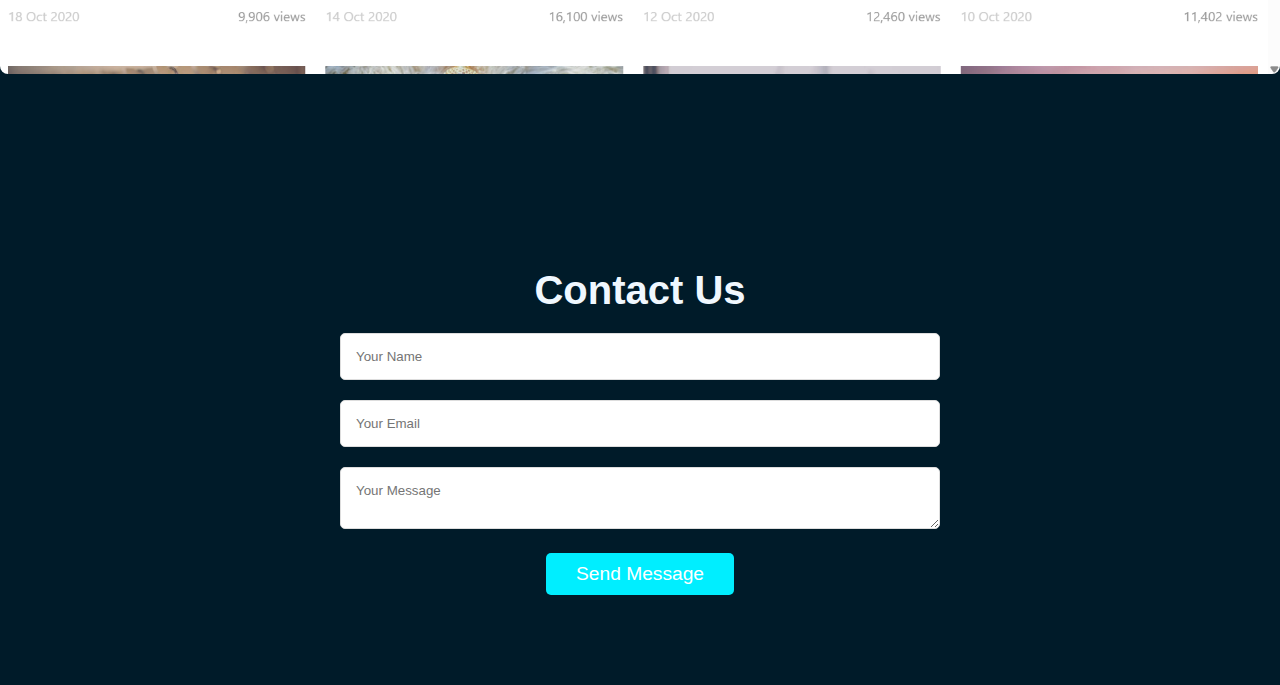
==== commit 46e63835: "Project added and modified" ====
--- a/index.html
+++ b/index.html
@@ -47,33 +47,42 @@
                     development using HTML, CSS, JavaScript and Tailwind CSS.
                 </p>
                 <div class="home-sci">
-                    <a href="#" style="--i:6"><i class='bx bxl-github'></i></a>
-                    <a href="#" style="--i:7"><i class='bx bxl-instagram'></i></a>
-                    <a href="#" style="--i:8"><i class='bx bxl-facebook-square'></i></a>
-                    <a href="#" style="--i:9"><i class='bx bxl-linkedin-square'></i></a>
-                </div>
-                <a href="#" class="btn-box">More About Me</a>
+                    <a href="https://github.com/maandeveloper" style="--i:6"><i class='bx bxl-github'></i></a>
+                    <a href="https://www.instagram.com/abdul_rehman8859/" style="--i:7"><i class='bx bxl-instagram'></i></a>
+                    <a href="https://www.facebook.com/abdulrehamanhassan" style="--i:8"><i class='bx bxl-facebook-square'></i></a>
+                    <a href="https://www.linkedin.com/in/abdul-rehman8859/" style="--i:9"><i class='bx bxl-linkedin-square'></i></a>
+                </div>
+                <a href="https://www.fiverr.com/mani_developer0?public_mode=true" class="btn-box">More About Me</a>
             </div>
 
         </section>
         <!-- About -->
-        <section class="about" id="about">
-            <div class="about-img">
-                <img src="./Screenshot 2025-03-26 035234.png" alt="">
-            </div>
-            <div class="about-text">
+        <section>
+            <div class="heading">
                 <h2>About <span>Me</span></h2>
-                <h4>Web Developer</h4>
-                <p>
-                    I am an adept and efficient web application developer, who implements well-structured and
-                    high-quality coding practices utilizing a modern Front-end stack. For about 5 years, I have gained a
-                    huge level of expertise working on various scales of projects starting from a small website to huge
-                    web apps. In either case, if you want to create an app or to improve it, I will help you
-                </p>
-                <a href="#" class="btn-box">More About Me</a>
-            </div>
-
-        </section>
+            </div>
+            <div class="container">
+                <section class="about">
+                    <div class="about-image">
+                        <img src="./Screenshot 2025-03-26 035234.png">
+                    </div>
+                    <div class="about-content">
+                        <h2>Web Developer</h2>
+                        <p>I am an adept and efficient web application developer, who implements well-structured and
+                            high-quality coding practices utilizing a modern Front-end stack. For about 5 years, I have
+                            gained a
+                            huge level of expertise working on various scales of projects starting from a small website
+                            to
+                            huge
+                            web apps. In either case, if you want to create an app or to improve it, I will help you</p>
+                        <a href="https://www.fiverr.com/mani_developer0?public_mode=true" class="read-more">More About Me</a>
+                    </div>
+
+
+                </section>
+            </div>
+        </section>
+
         <!-- Services -->
         <section>
             <div class="Services" id="Services">
@@ -88,7 +97,7 @@
                                 Ready made websites that can be customized to meet your needs
                                 <br> Building pages using the modern JavaScript libraries, React.js and Next.js
                             </p>
-                            <a href="#" class="read">learn more</a>
+                            <a href="https://www.fiverr.com/mani_developer0?public_mode=true" class="read">learn more</a>
                         </div>
                         <div>
                             <i class='bx bx-crop' style='color:#00eeff'></i>
@@ -98,7 +107,7 @@
                                 <br>
                                 Incorporating the ecommerce features
                             </p>
-                            <a href="#" class="read">learn more</a>
+                            <a href="https://www.fiverr.com/mani_developer0?public_mode=true" class="read">learn more</a>
                         </div>
                         <div>
                             <i class='bx bxl-apple' style='color:#00eeff'></i>
@@ -108,7 +117,7 @@
                                 Building pages using the modern JavaScript libraries, React.js and Next.js
                                 <br> Creating creative CSS effects and transitions
                             </p>
-                            <a href="#" class="read">learn more</a>
+                            <a href="https://www.fiverr.com/mani_developer0?public_mode=true" class="read">learn more</a>
                         </div>
                     </div>
                 </div>
--- a/style.css
+++ b/style.css
@@ -110,11 +110,6 @@
   background: url("./Untitled\ design.png") no-repeat;
   background-size: cover;
   background-position: center;
-  /* display: flex;
-  
-  justify-content: space-between;
-  align-items: center; */
-
   display: grid;
   grid-template-columns: repeat(2, 1fr);
   align-items: center;
@@ -196,40 +191,131 @@
 
 /* About Section */
 
+.heading{
+  width: 90%;
+  display: flex;
+  justify-content: center;
+  align-items: center;
+  flex-direction: column;
+  text-align: center;
+  margin: 20px auto;
+}
+h2{
+  font-size: 50px;
+  color: #fff;
+  margin-bottom: 25px;
+  position: relative;
+}
+.header h2::after{
+  content: "";
+  position: absolute;
+  width: 100%;
+  height: 4px;
+  display: block;
+  margin: o auto;
+  background: #001b29;
+}
+
+.heading h2 span{
+    color: #0ef;
+}
+.container{
+  width: 90%;
+  margin: 0 auto;
+  padding: 10px 20px;
+}
 .about{
-    display: grid;
-    grid-template-columns: repeat(2, 1fr);
-    align-items: center;
-    gap: 1.5rem;
-}
-.about-img img{
-    padding-bottom: 6%;
-    max-width: 100vh;
-    height: auto;
-    width: 100%;
-    border-radius: 8px;
-}
-.about-text h2{
-  margin-top: 100px;
-  padding-top: 50px;
-  font-size: 60px;
-}
-.about-text h2 span{
-    color: #0ef;
-}
-.about-text h4{
-    font-size: 29px;
-    font-weight: 600;
-    color: #fff;
-    line-height: 1.7;
-    margin: 15px 0 30px;
-}
-.about-text p{
-    color: aliceblue;
-    font-size: 20px;
-    line-height: 1.4;
-    margin-bottom: 4rem;
-}
+  display: flex;
+  justify-content: space-between;
+  align-items: center;
+  flex-wrap: wrap;
+}
+.about-image{
+  flex: 1;
+  margin-right: 40px;
+  overflow: hidden;
+}
+.about-image img{
+  max-width: 100%;
+  height: auto;
+  display: block;
+  transition: 0.5s ease;
+}
+
+.about-image:hover img{
+  transform: scale(1.2);
+}
+.about-content{
+  flex: 1;
+}
+.about-content h2{
+  font-size: 23px;
+  margin-bottom: 15px;
+  color: #fff;
+}
+.about-content p{
+  font-size: 18px;
+  line-height: 1.5;
+  color: aliceblue;
+}
+.read-more{
+  
+  display: inline-block;
+  padding: 12px 20px;
+  background: #0ef;
+  border-radius: 40px;
+  font-size: 16px;
+  color: #001b29;
+  letter-spacing: 1px;
+  text-decoration: none;
+  font-weight: 600;
+  opacity: 0;
+  animation: slideTop 1s ease forwards;
+  animation-delay: 2s;
+  box-shadow: 0 0 5px #0ef, 0 0 25px #0ef;
+  margin-top: 15px;
+
+  
+}
+
+.read-more:hover{
+    box-shadow: 0 0 5px cyan, 0 0 25px cyan, 0 0 50px cyan, 0 0 100px cyan,
+    0 0 200px cyan;
+}
+
+@media screen and (max-width: 768px){
+  .heading{
+    padding: 0px 20px;
+  }
+  .heading h1{
+    font-size: 36px;
+  }
+  .heading p{
+    font-size: 17px;
+    margin-bottom: 0px;
+  }
+  .container{
+    padding: 0px;
+  }
+  .about{
+    padding: 20px;
+    flex-direction: column;
+  }
+  .about-image{
+    margin-right: 0px;
+    margin-bottom: 20px;
+  }
+  .about-content p{
+    padding: 0px;
+    font-size: 16px;
+  }
+  .about-content .read-more{
+    font-size: 16px;
+  }
+}
+
+
+
 
 /* Services */
 
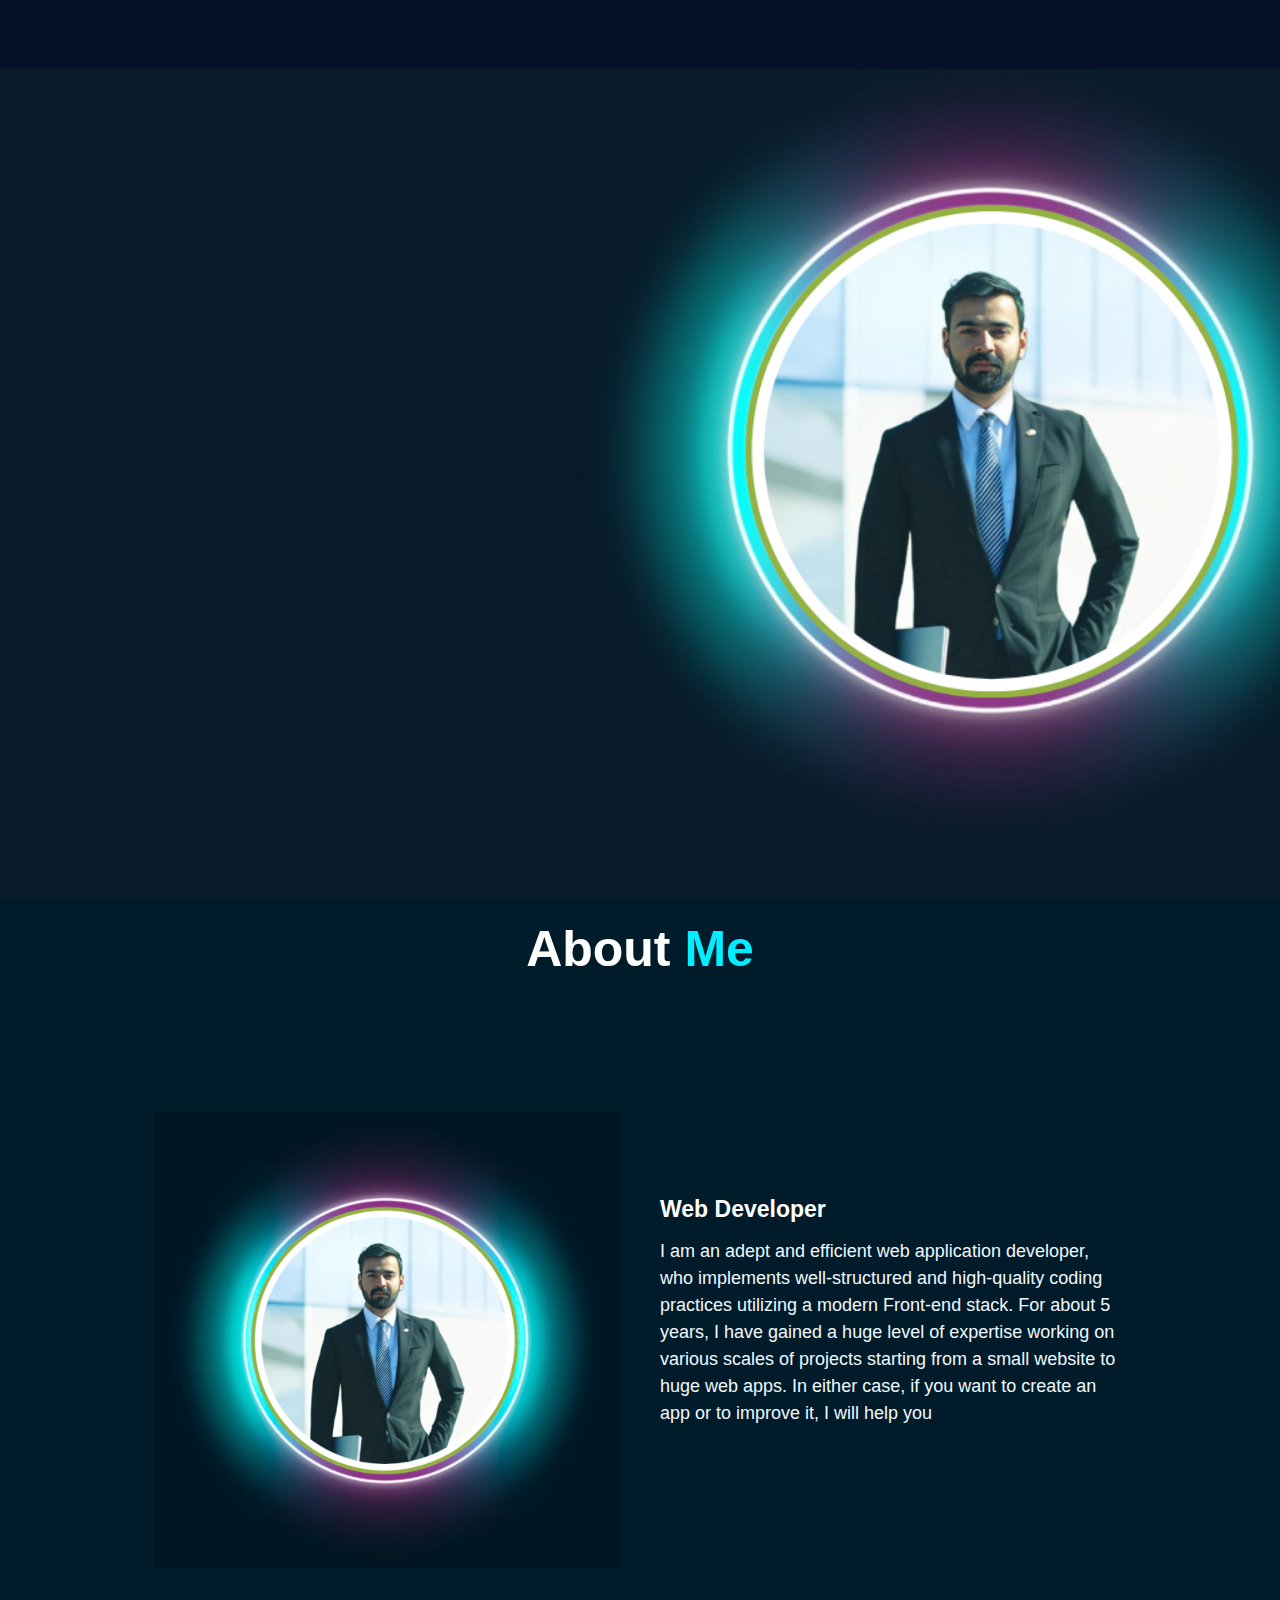
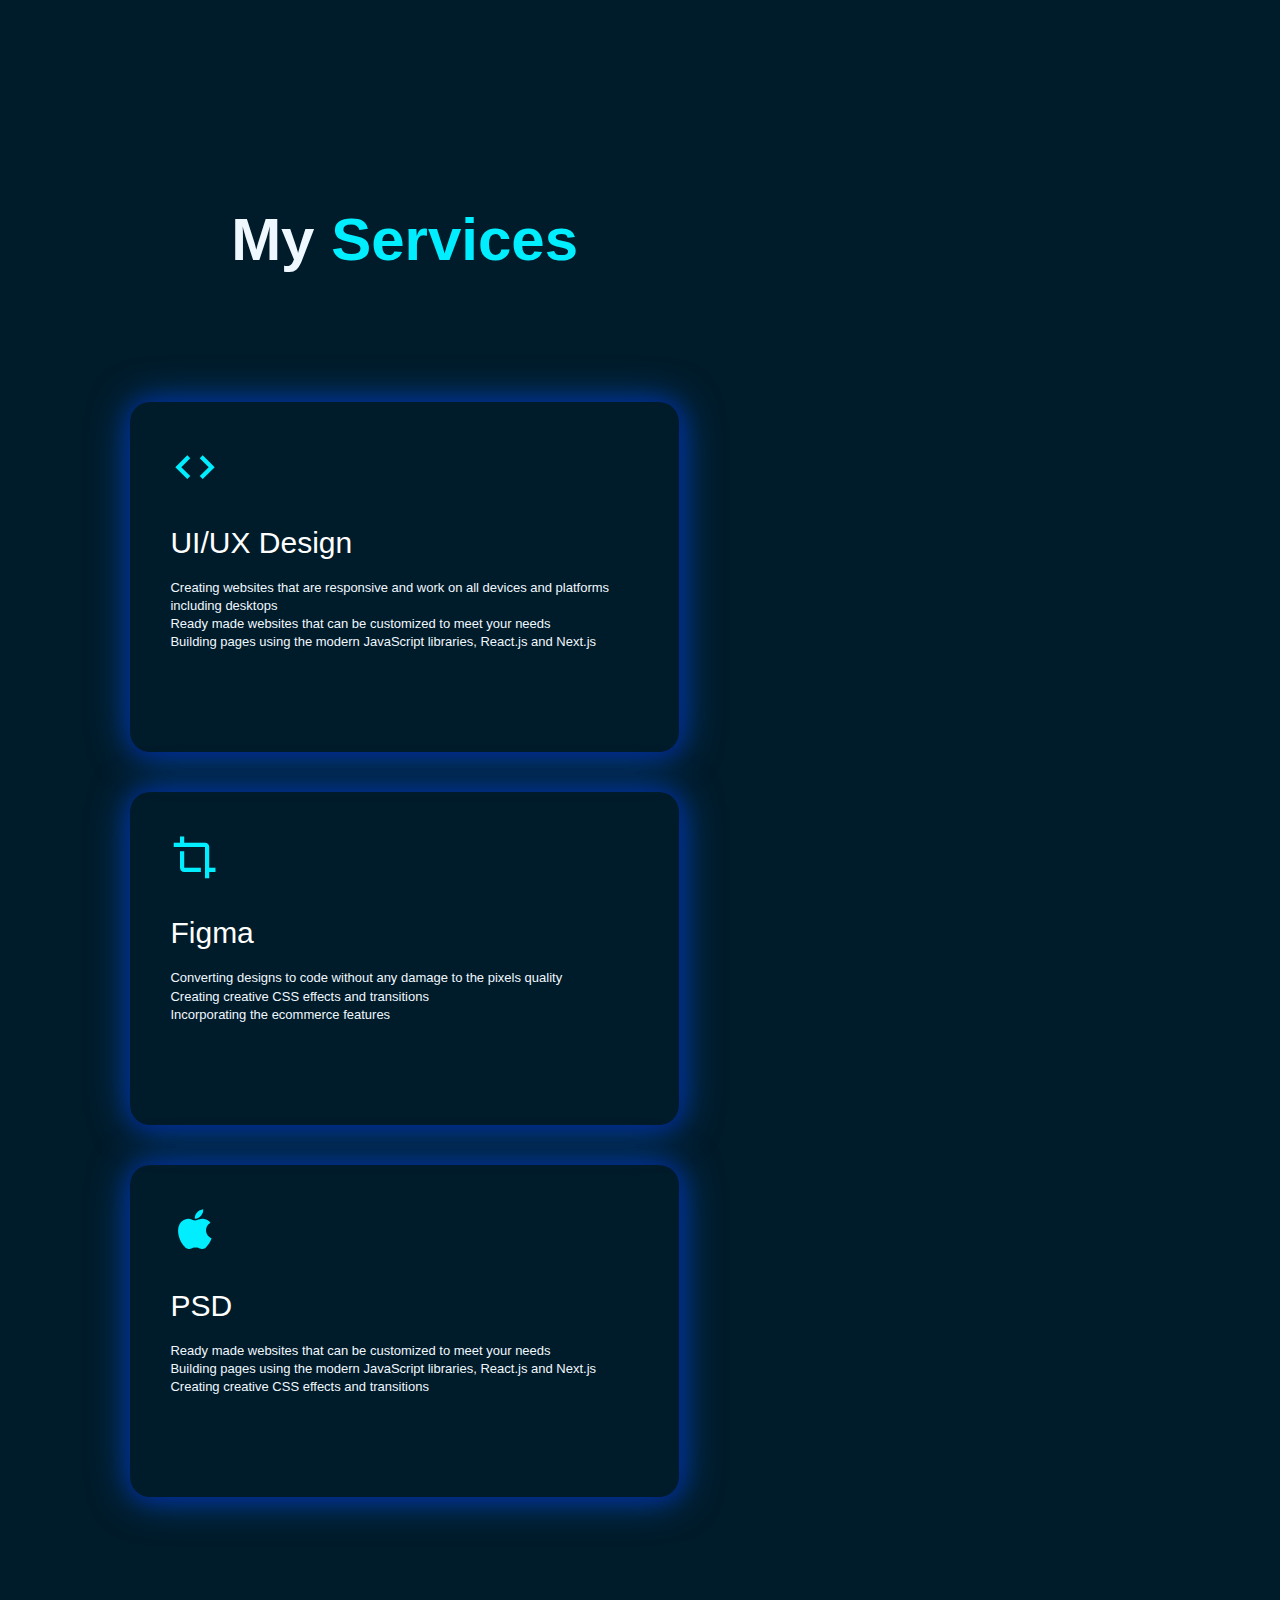
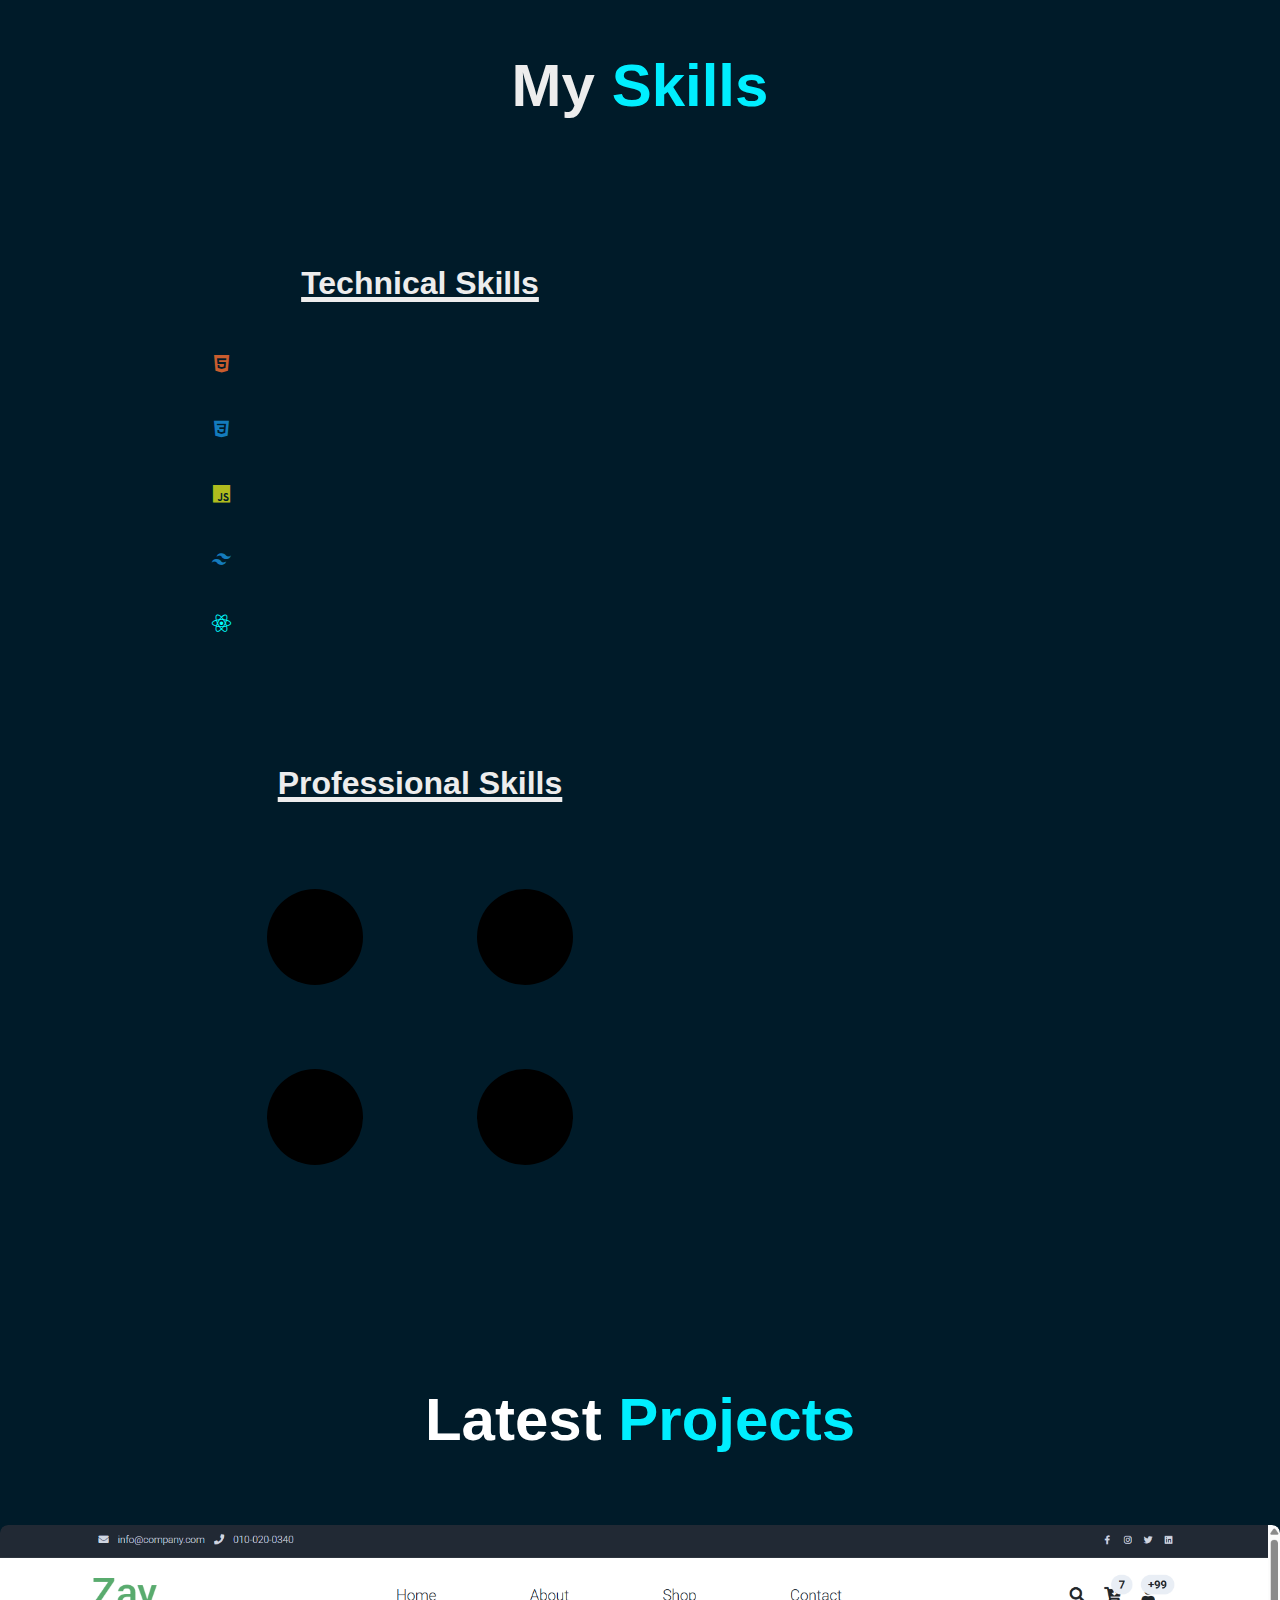
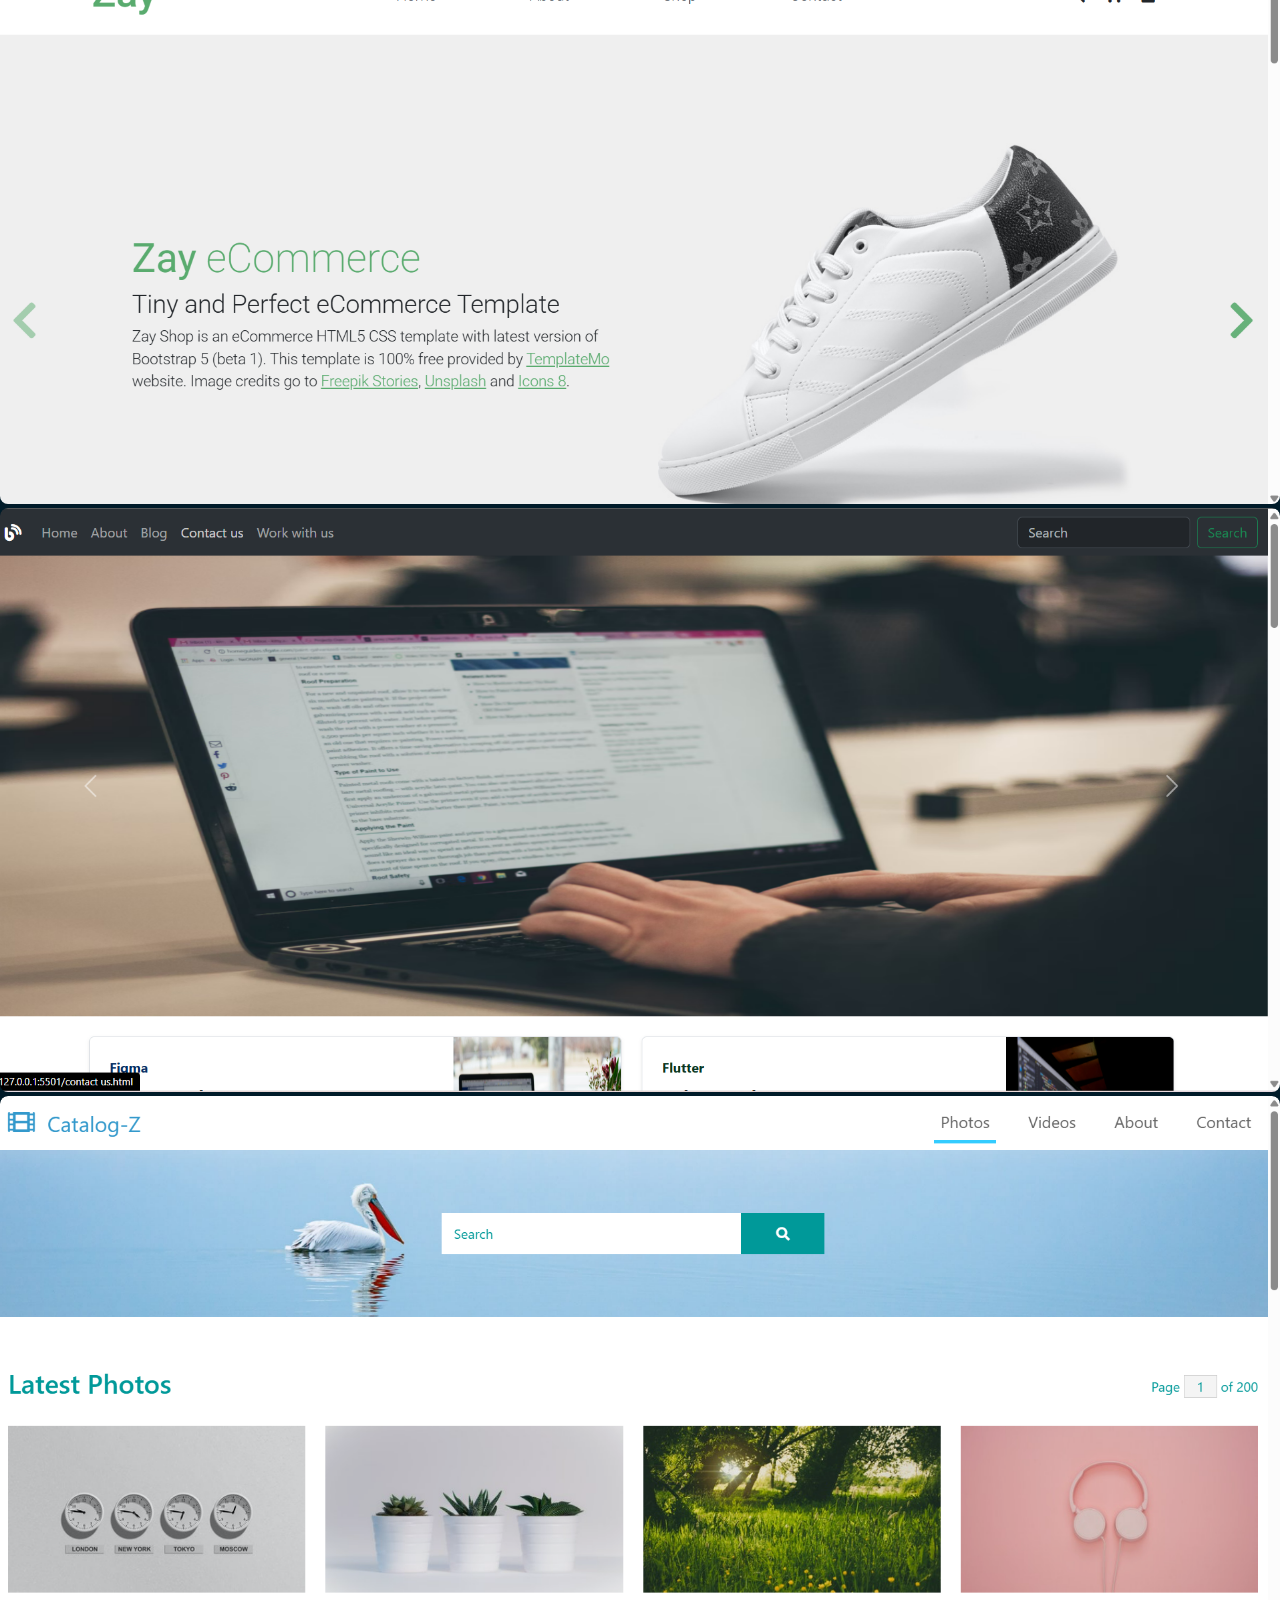
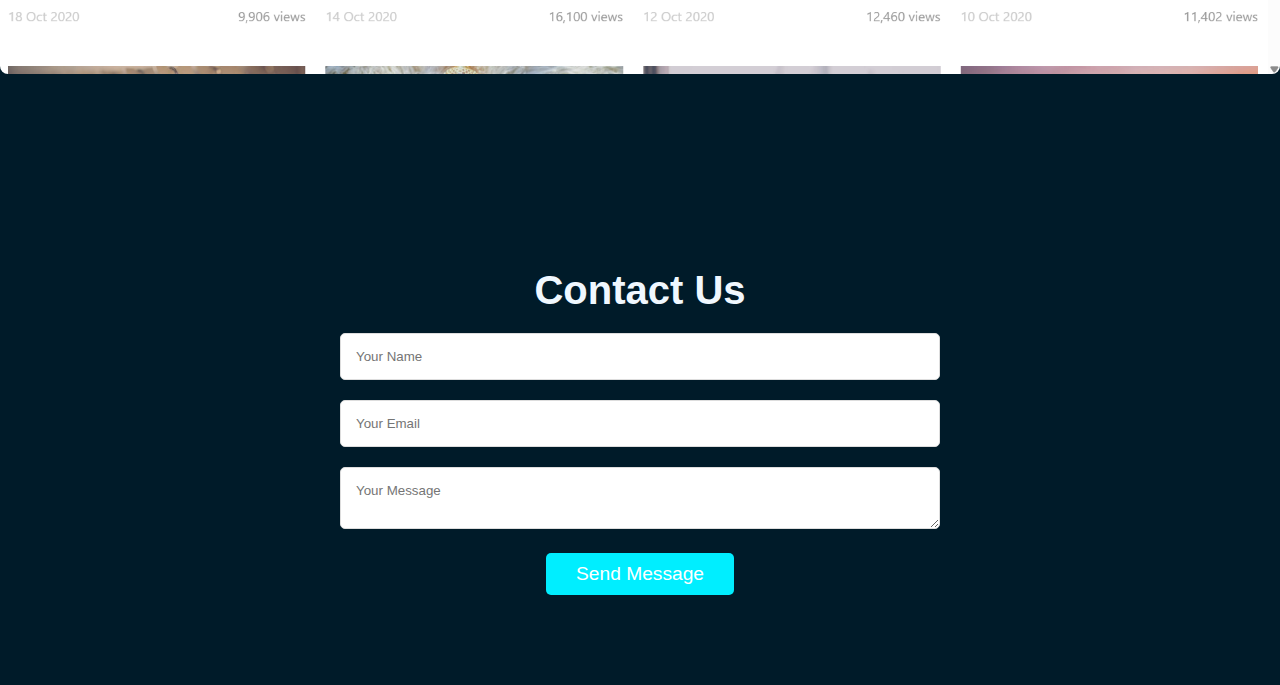
==== commit ac7be78f: "Project Added and Modified" ====
--- a/index.html
+++ b/index.html
@@ -25,7 +25,7 @@
 
             <ul>
                 <li> <a href="./index.html" style="--i:1" class="active">Home</a></li>
-                <li> <a href="./about.html" style="--i:2">About</a></li>
+                <li> <a href="./index.html" style="--i:2">About</a></li>
                 <li><a href="./Skills.html" style="--i:3">Skills/Services</a></li>
                 <li> <a href="./portfolio.html" style="--i:4">Portfolio</a></li>
                 <li> <a href="./contact.html" style="--i:5">Contact</a></li>
--- a/style.css
+++ b/style.css
@@ -186,6 +186,13 @@
     0 0 200px cyan;
 }
 
+@media screen and (max-width: 768px){
+  .home{
+    padding: 0px 20px;
+    margin-top: 28%;
+  }
+}
+
 
 
 
@@ -409,7 +416,7 @@
 .heading1{
   text-align: center;
   text-decoration: underline;
-  text-underline-offset: 10px;
+  text-underline-offset: 3px;
   text-decoration-thickness: 5px;
   margin-bottom: 50px;
 }
